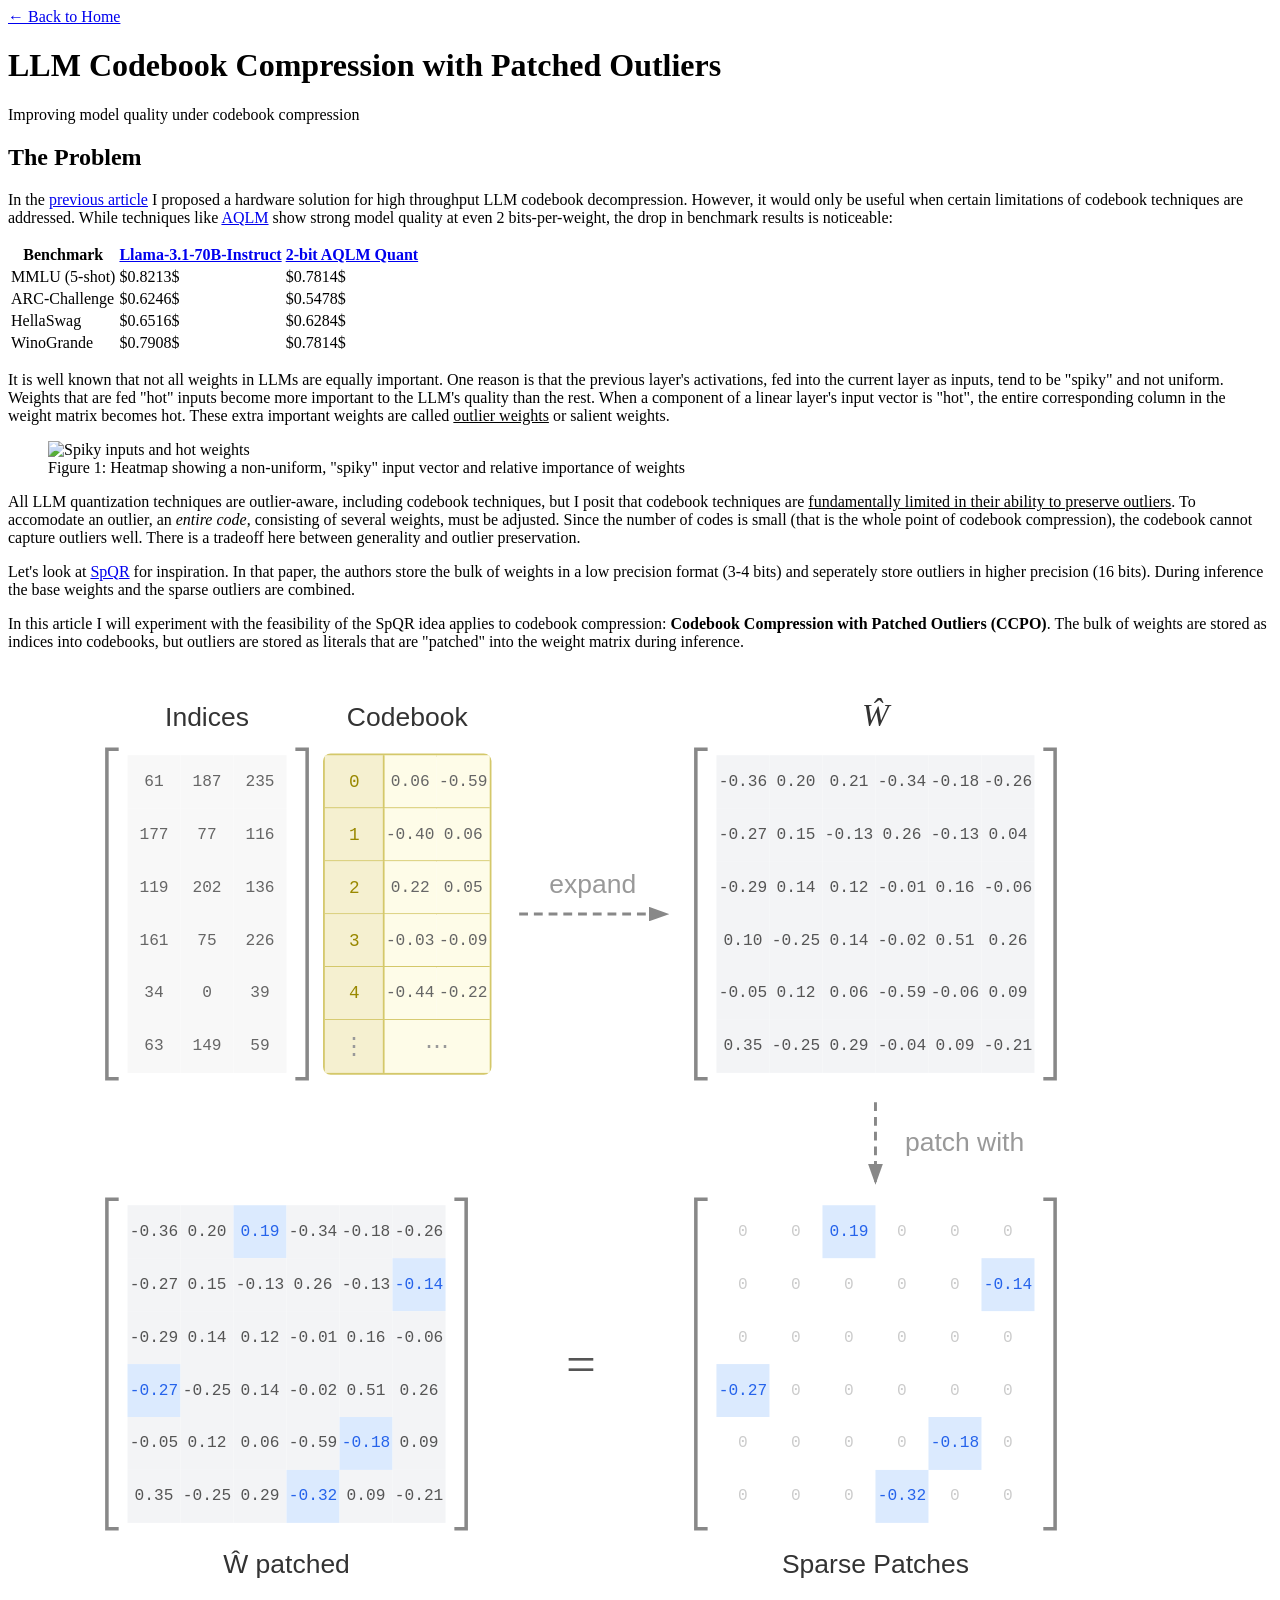
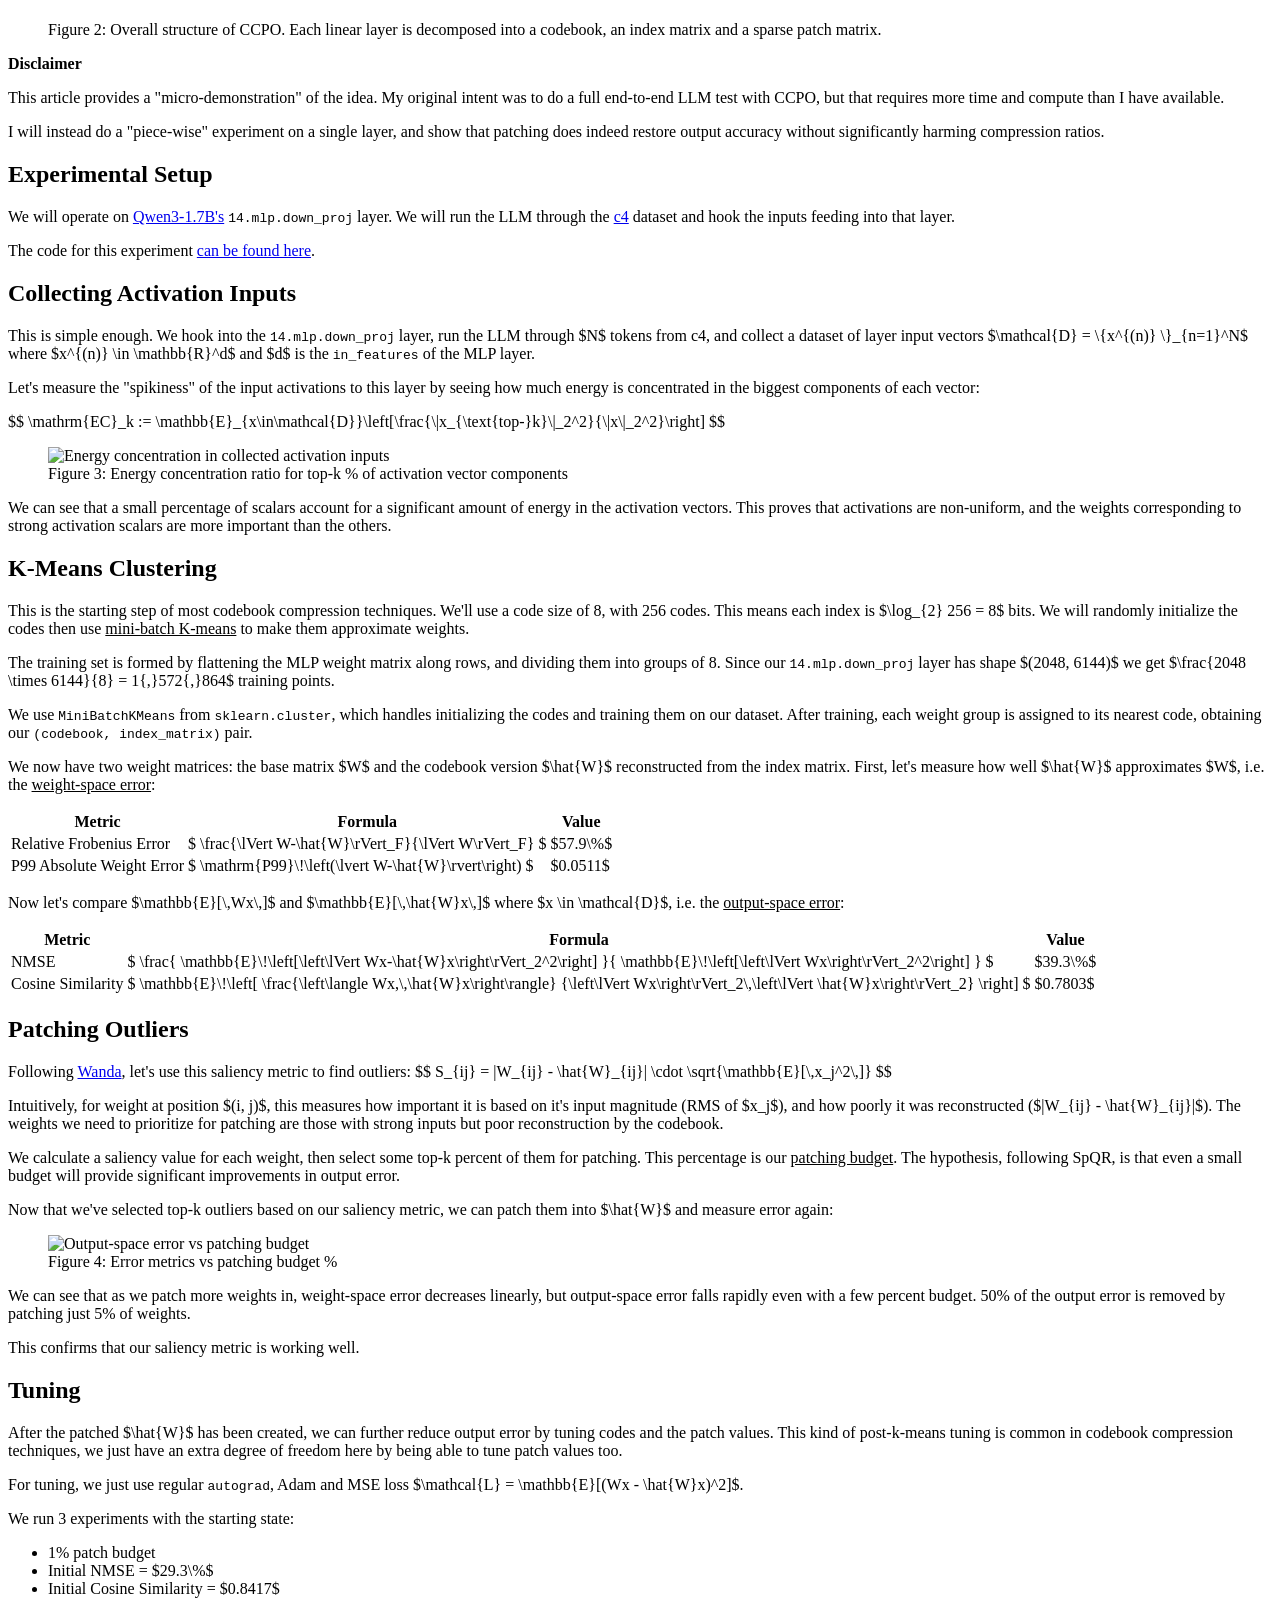
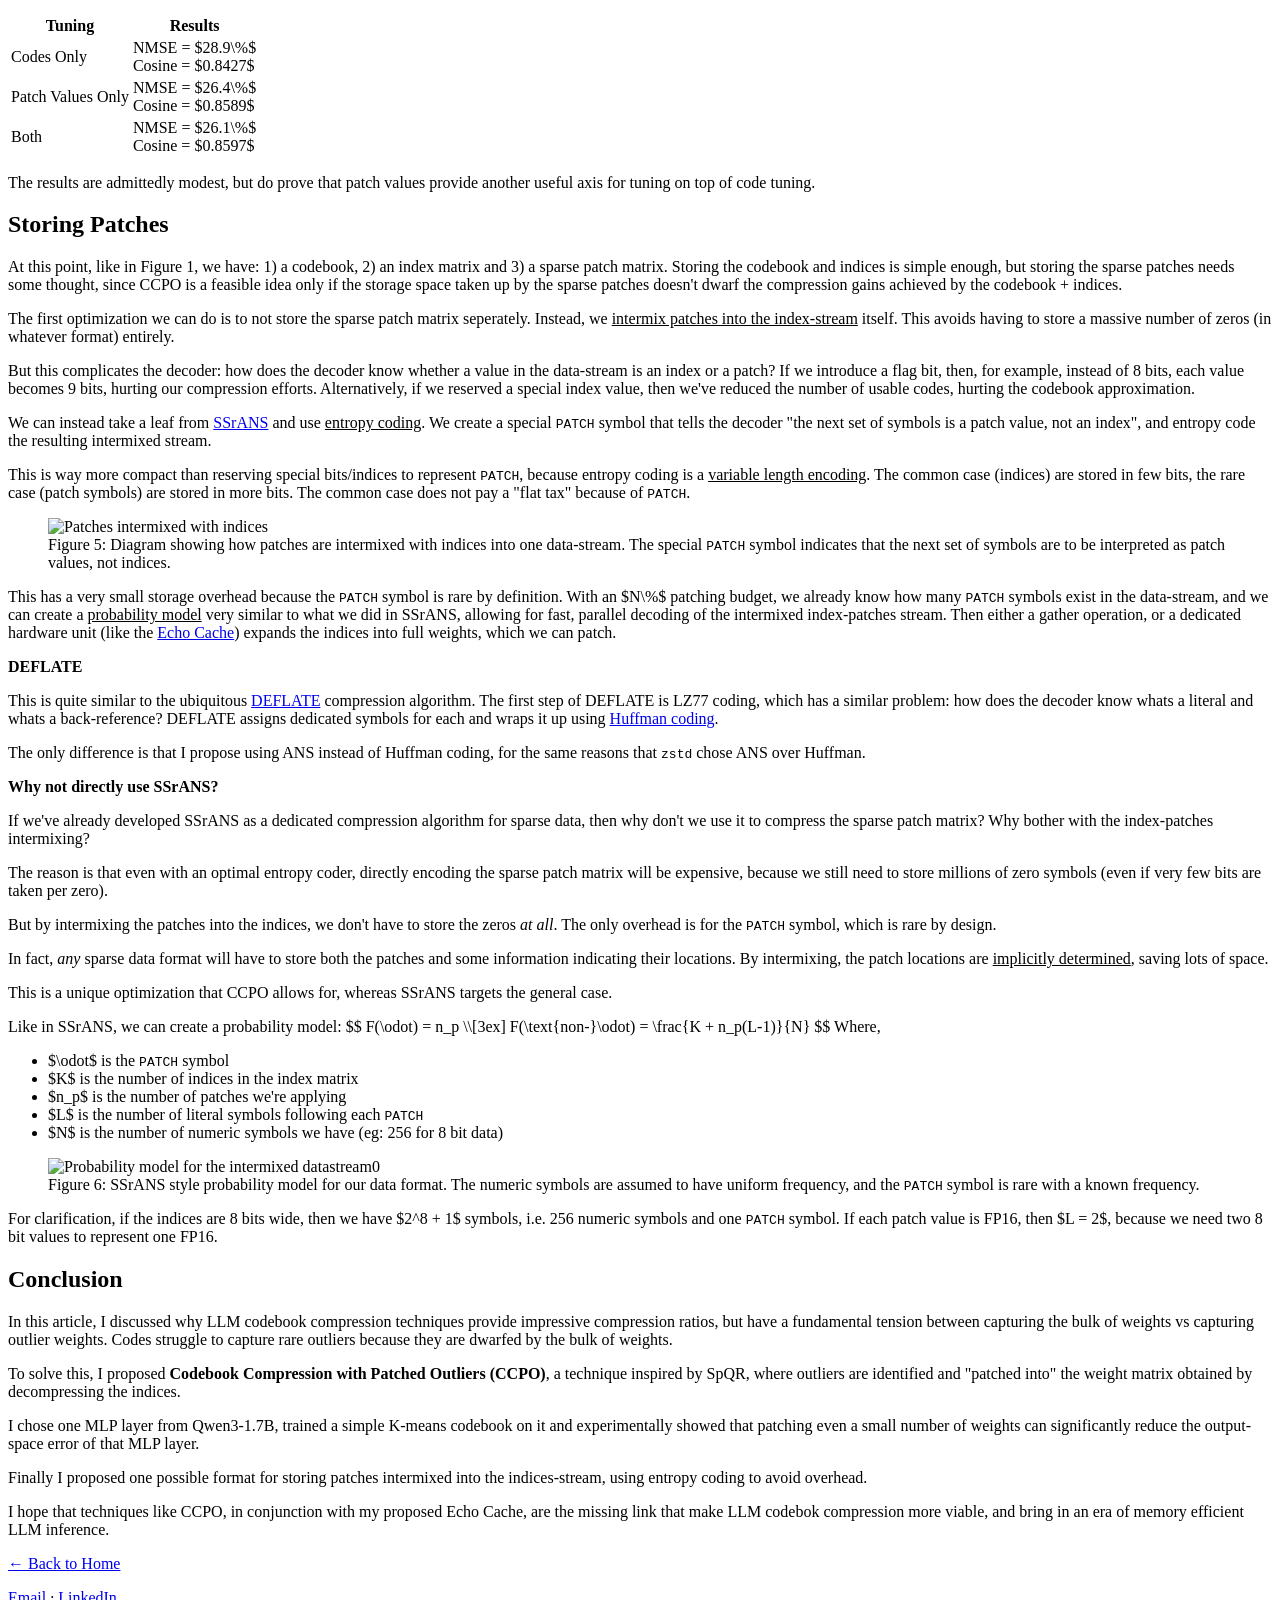
==== ccpo.html @ 447023c8 "Rewrite echo and small changes" ====
<!DOCTYPE html>
<html lang="en">

<head>
    <meta charset="UTF-8">
    <meta name="viewport" content="width=device-width, initial-scale=1.0">
    <title>LLM Inference Optimization Proposals</title>
    <link rel="stylesheet" href="style.css">
    <script defer src="common.js"></script>
</head>

<body>
    <header>
        <div class="container">
            <a href="index.html" class="back-link">← Back to Home</a>
        </div>
    </header>

    <main>
        <div class="container">
            <h1>LLM Codebook Compression with Patched Outliers</h1>
            <p class="subtitle">Improving model quality under codebook compression</p>

            <h2>The Problem</h2>
            <p>
                In the <a href="echo.html">previous article</a> I proposed a hardware solution for high throughput LLM
                codebook decompression. However, it would only be useful when certain limitations of codebook techniques
                are addressed. While techniques like <a href="https://arxiv.org/abs/2401.06118">AQLM</a> show strong
                model quality at even 2 bits-per-weight, the drop in benchmark results is noticeable:
            </p>
            <table class="metrics-table">
                <thead>
                    <tr>
                        <th>Benchmark</th>
                        <th><a href="https://huggingface.co/meta-llama/Llama-3.1-70B-Instruct">
                                Llama-3.1-70B-Instruct
                            </a>
                        </th>
                        <th>
                            <a href="https://huggingface.co/ISTA-DASLab/Meta-Llama-3.1-70B-Instruct-AQLM-PV-2Bit-1x16">
                                2-bit AQLM Quant
                            </a>
                        </th>
                    </tr>
                </thead>
                <tbody>
                    <tr>
                        <td>MMLU (5-shot)</td>
                        <td>$0.8213$</td>
                        <td>$0.7814$</td>
                    </tr>
                    <tr>
                        <td>ARC-Challenge</td>
                        <td>$0.6246$</td>
                        <td>$0.5478$</td>
                    </tr>
                    <tr>
                        <td>HellaSwag</td>
                        <td>$0.6516$</td>
                        <td>$0.6284$</td>
                    </tr>
                    <tr>
                        <td>WinoGrande</td>
                        <td>$0.7908$</td>
                        <td>$0.7814$</td>
                    </tr>
                </tbody>
            </table>
            <p>
                It is well known that not all weights in LLMs are equally important. One reason is that the previous
                layer's activations, fed into the current layer as inputs, tend to be "spiky" and not uniform. Weights
                that are fed "hot" inputs become more important to the LLM's quality than the rest. When a component of
                a linear layer's input vector is "hot", the entire corresponding column in the weight matrix becomes
                hot. These extra important weights are called <u>outlier weights</u> or salient weights.
            </p>
            <figure>
                <img title="Spiky inputs and hot weights" alt="Spiky inputs and hot weights"
                    src="img/ccpo/hot_matrix.svg" style="width: 90%;">
                <figcaption>
                    Figure 1: Heatmap showing a non-uniform, "spiky" input vector and relative importance of weights
                </figcaption>
            </figure>
            <p>
                All LLM quantization techniques are outlier-aware, including codebook techniques, but I posit that
                codebook techniques are <u>fundamentally limited in their ability to preserve outliers</u>. To
                accomodate an outlier, an <i>entire code</i>, consisting of several weights, must be adjusted. Since the
                number of codes is small (that is the whole point of codebook compression), the codebook cannot capture
                outliers well. There is a tradeoff here between generality and outlier preservation.
            </p>
            <p>
                Let's look at <a href="https://arxiv.org/abs/2306.03078">SpQR</a> for inspiration. In that paper,
                the authors store the bulk of weights in a low precision format (3-4 bits) and seperately store outliers
                in higher precision (16 bits). During inference the base weights and the sparse outliers are combined.
            </p>
            <p>
                In this article I will experiment with the feasibility of the SpQR idea applies to codebook compression:
                <b>Codebook Compression with Patched Outliers (CCPO)</b>. The bulk of weights are stored as
                indices into codebooks, but outliers are stored as literals that are "patched" into the weight matrix
                during inference.
            </p>
            <figure>
                <img title="Overall CCPO idea" alt="Overall CCPO idea" src="img/ccpo/ccpo.svg" style="width: 90%;">
                <figcaption>
                    Figure 2: Overall structure of CCPO. Each linear layer is decomposed into a codebook, an index
                    matrix and a sparse patch matrix.
                </figcaption>
            </figure>
            <div class="callout aside">
                <strong>Disclaimer</strong>
                <p>
                    This article provides a "micro-demonstration" of the idea. My original intent was to do a full
                    end-to-end LLM test with CCPO, but that requires more time and compute than I have available.
                </p>
                <p>
                    I will instead do a "piece-wise" experiment on a single layer, and show that patching does indeed
                    restore output accuracy without significantly harming compression ratios.
                </p>
            </div>

            <h2>Experimental Setup</h2>
            <p>
                We will operate on <a href="https://huggingface.co/Qwen/Qwen3-1.7B">Qwen3-1.7B's</a>
                <code>14.mlp.down_proj</code> layer. We will run the LLM through the <a
                    href="https://huggingface.co/datasets/allenai/c4">c4</a> dataset and hook the inputs feeding into
                that layer.
            </p>
            <p>
                The code for this experiment <a
                    href="https://github.com/UditDey/pitch_site/blob/main/code/ccpo/ccpo_expriment.ipynb">can be
                    found here</a>.
            </p>

            <h2>Collecting Activation Inputs</h2>
            <p>
                This is simple enough. We hook into the <code>14.mlp.down_proj</code> layer, run the LLM through $N$
                tokens from c4, and collect a dataset of layer input vectors $\mathcal{D} = \{x^{(n)} \}_{n=1}^N$ where
                $x^{(n)} \in \mathbb{R}^d$ and $d$ is the <code>in_features</code> of the MLP layer.
            </p>
            <p>
                Let's measure the "spikiness" of the input activations to this layer by seeing how much energy is
                concentrated in the biggest components of each vector:
            </p>
            $$ \mathrm{EC}_k := \mathbb{E}_{x\in\mathcal{D}}\left[\frac{\|x_{\text{top-}k}\|_2^2}{\|x\|_2^2}\right] $$
            <figure>
                <img title="Energy concentration in collected activation inputs"
                    alt="Energy concentration in collected activation inputs" src="img/ccpo/energy_concentration.png"
                    style="width: 90%;">
                <figcaption>
                    Figure 3: Energy concentration ratio for top-k % of activation vector components
                </figcaption>
            </figure>
            <p>
                We can see that a small percentage of scalars account for a significant amount of energy in the
                activation vectors. This proves that activations are non-uniform, and the weights corresponding to
                strong activation scalars are more important than the others.
            </p>


            <h2>K-Means Clustering</h2>
            <p>
                This is the starting step of most codebook compression techniques. We'll use a code size of 8, with 256
                codes. This means each index is $\log_{2} 256 = 8$ bits. We will randomly initialize the codes then use
                <u>mini-batch K-means</u> to make them approximate weights.
            </p>
            <p>
                The training set is formed by flattening the MLP weight matrix along rows, and dividing them into groups
                of 8. Since our <code>14.mlp.down_proj</code> layer has shape $(2048, 6144)$ we get $\frac{2048 \times
                6144}{8} = 1{,}572{,}864$ training points.
            </p>
            <p>
                We use <code>MiniBatchKMeans</code> from <code>sklearn.cluster</code>, which handles initializing the
                codes and training them on our dataset. After training, each weight group is assigned to its nearest
                code, obtaining our <code>(codebook, index_matrix)</code> pair.
            </p>
            <p>
                We now have two weight matrices: the base matrix $W$ and the codebook version $\hat{W}$ reconstructed
                from the index matrix. First, let's measure how well $\hat{W}$ approximates $W$, i.e. the
                <u>weight-space error</u>:
            </p>
            <table class="metrics-table">
                <thead>
                    <tr>
                        <th>Metric</th>
                        <th>Formula</th>
                        <th>Value</th>
                    </tr>
                </thead>
                <tbody>
                    <tr>
                        <td>Relative Frobenius Error</td>
                        <td><span class="math">$ \frac{\lVert W-\hat{W}\rVert_F}{\lVert W\rVert_F} $</span></td>
                        <td>$57.9\%$</td>
                    </tr>
                    <tr>
                        <td>P99 Absolute Weight Error</td>
                        <td><span class="math">$ \mathrm{P99}\!\left(\lvert W-\hat{W}\rvert\right) $</span></td>
                        <td>$0.0511$</td>
                    </tr>
                </tbody>
            </table>
            <p>
                Now let's compare $\mathbb{E}[\,Wx\,]$ and $\mathbb{E}[\,\hat{W}x\,]$ where $x \in \mathcal{D}$,
                i.e. the <u>output-space error</u>:
            </p>
            <table class="metrics-table">
                <thead>
                    <tr>
                        <th>Metric</th>
                        <th>Formula</th>
                        <th>Value</th>
                    </tr>
                </thead>
                <tbody>
                    <tr>
                        <td>NMSE</td>
                        <td>
                            <span class="math">$
                                \frac{
                                \mathbb{E}\!\left[\left\lVert Wx-\hat{W}x\right\rVert_2^2\right]
                                }{
                                \mathbb{E}\!\left[\left\lVert Wx\right\rVert_2^2\right]
                                }
                                $</span>
                        </td>
                        <td>$39.3\%$</td>
                    </tr>
                    <tr>
                        <td>Cosine Similarity</td>
                        <td>
                            <span class="math">$
                                \mathbb{E}\!\left[
                                \frac{\left\langle Wx,\,\hat{W}x\right\rangle}
                                {\left\lVert Wx\right\rVert_2\,\left\lVert \hat{W}x\right\rVert_2}
                                \right]
                                $</span>
                        </td>
                        <td>$0.7803$</td>
                    </tr>
                </tbody>
            </table>

            <h2>Patching Outliers</h2>
            Following <a href="https://arxiv.org/abs/2306.11695">Wanda</a>, let's use this saliency metric to find
            outliers:
            $$ S_{ij} = |W_{ij} - \hat{W}_{ij}| \cdot \sqrt{\mathbb{E}[\,x_j^2\,]} $$

            <p>
                Intuitively, for weight at position $(i, j)$, this measures how important it is based on it's
                input magnitude (RMS of $x_j$), and how poorly it was reconstructed ($|W_{ij} - \hat{W}_{ij}|$).
                The weights we need to prioritize for patching are those with strong inputs but poor reconstruction by
                the codebook.
            </p>
            <p>
                We calculate a saliency value for each weight, then select some top-k percent of them for patching. This
                percentage is our <u>patching budget</u>. The hypothesis, following SpQR, is that even a
                small budget will provide significant improvements in output error.
            </p>
            <p>
                Now that we've selected top-k outliers based on our saliency metric, we can patch them into $\hat{W}$
                and measure error again:
            </p>
            <figure>
                <img title="Output-space error vs patching budget" alt="Output-space error vs patching budget"
                    src="img/ccpo/sweep_error.png">
                <figcaption>
                    Figure 4: Error metrics vs patching budget %
                </figcaption>
            </figure>
            <p>
                We can see that as we patch more weights in, weight-space error decreases linearly, but output-space
                error falls rapidly even with a few percent budget. 50% of the output error is removed by patching just
                5% of weights.
            </p>
            <p>This confirms that our saliency metric is working well.</p>

            <h2>Tuning</h2>
            <p>
                After the patched $\hat{W}$ has been created, we can further reduce output error by tuning codes and the
                patch values. This kind of post-k-means tuning is common in codebook compression techniques, we just
                have an extra degree of freedom here by being able to tune patch values too.
            </p>
            <p>
                For tuning, we just use regular <code>autograd</code>, Adam and MSE loss $\mathcal{L} = \mathbb{E}[(Wx -
                \hat{W}x)^2]$.
            </p>
            <p>We run 3 experiments with the starting state:</p>
            <ul>
                <li>1% patch budget</li>
                <li>Initial NMSE = $29.3\%$</li>
                <li>Initial Cosine Similarity = $0.8417$</li>
            </ul>
            <table class="metrics-table">
                <thead>
                    <tr>
                        <th>Tuning</th>
                        <th>Results</th>
                    </tr>
                </thead>
                <tbody>
                    <tr>
                        <td>Codes Only</td>
                        <td>NMSE = $28.9\%$<br>Cosine = $0.8427$</td>
                    </tr>
                    <tr>
                        <td>Patch Values Only</td>
                        <td>NMSE = $26.4\%$<br>Cosine = $0.8589$</td>
                    </tr>
                    <tr>
                        <td>Both</td>
                        <td>NMSE = $26.1\%$<br>Cosine = $0.8597$</td>
                    </tr>
                </tbody>
            </table>
            <p>
                The results are admittedly modest, but do prove that patch values provide another useful axis for tuning
                on top of code tuning.
            </p>

            <h2>Storing Patches</h2>
            <p>
                At this point, like in Figure 1, we have: 1) a codebook, 2) an index matrix and 3) a sparse patch
                matrix. Storing the codebook and indices is simple enough, but storing the sparse patches needs some
                thought, since CCPO is a feasible idea only if the storage space taken up by the sparse patches doesn't
                dwarf the compression gains achieved by the codebook + indices.
            </p>
            <p>
                The first optimization we can do is to not store the sparse patch matrix seperately. Instead, we
                <u>intermix patches into the index-stream</u> itself. This avoids having to store a massive number of
                zeros (in whatever format) entirely.
            </p>
            <p>
                But this complicates the decoder: how does the decoder know whether a value in the data-stream is an
                index or a patch? If we introduce a flag bit, then, for example, instead of 8 bits, each value becomes 9
                bits, hurting our compression efforts. Alternatively, if we reserved a special index value, then we've
                reduced the number of usable codes, hurting the codebook approximation.
            </p>
            <p>
                We can instead take a leaf from <a href="ssrans.html">SSrANS</a> and use <u>entropy coding</u>. We
                create a special <code>PATCH</code> symbol that tells the decoder "the next set of symbols is a patch
                value, not an index", and entropy code the resulting intermixed stream.
            </p>
            <p>
                This is way more compact than reserving special bits/indices to represent <code>PATCH</code>, because
                entropy coding is a <u>variable length encoding</u>. The common case (indices) are stored in few bits,
                the rare case (patch symbols) are stored in more bits. The common case does not pay a "flat tax" because
                of <code>PATCH</code>.
            </p>
            <figure>
                <img title="Patches intermixed with indices" alt="Patches intermixed with indices"
                    src="img/ccpo/intermixed.svg">
                <figcaption>
                    Figure 5: Diagram showing how patches are intermixed with indices into one data-stream. The special
                    <code>PATCH</code> symbol indicates that the next set of symbols are to be interpreted as patch
                    values, not indices.
                </figcaption>
            </figure>
            <p>
                This has a very small storage overhead because the <code>PATCH</code> symbol is rare by definition. With
                an $N\%$ patching budget, we already know how many <code>PATCH</code> symbols exist in the data-stream,
                and we can create a <u>probability model</u> very similar to what we did in SSrANS, allowing for fast,
                parallel decoding of the intermixed index-patches stream. Then either a gather operation, or a dedicated
                hardware unit (like the <a href="echo.html">Echo Cache</a>) expands the indices into full weights, which
                we can patch.
            </p>
            <div class="callout aside">
                <strong>DEFLATE</strong>
                <p>
                    This is quite similar to the ubiquitous <a href="https://en.wikipedia.org/wiki/Deflate">DEFLATE</a>
                    compression algorithm. The first step of DEFLATE is LZ77 coding, which has a similar problem: how
                    does the decoder know whats a literal and whats a back-reference? DEFLATE assigns dedicated symbols
                    for each and wraps it up using <a href="https://en.wikipedia.org/wiki/Huffman_coding">Huffman
                        coding</a>.
                </p>
                <p>
                    The only difference is that I propose using ANS instead of Huffman coding, for the same reasons that
                    <code>zstd</code> chose ANS over Huffman.
                </p>
            </div>
            <div class="callout aside">
                <strong>Why not directly use SSrANS?</strong>
                <p>
                    If we've already developed SSrANS as a dedicated compression algorithm for sparse data, then why
                    don't we use it to compress the sparse patch matrix? Why bother with the index-patches intermixing?
                </p>
                <p>
                    The reason is that even with an optimal entropy coder, directly encoding the sparse patch matrix
                    will be expensive, because we still need to store millions of zero symbols (even if very few
                    bits are taken per zero).
                </p>
                <p>
                    But by intermixing the patches into the indices, we don't have to store the zeros <i>at all</i>. The
                    only overhead is for the <code>PATCH</code> symbol, which is rare by design.
                </p>
                <p>
                    In fact, <i>any</i> sparse data format will have to store both the patches and some information
                    indicating their locations. By intermixing, the patch locations are <u>implicitly determined</u>,
                    saving lots of space.
                </p>
                <p>
                    This is a unique optimization that CCPO allows for, whereas SSrANS targets the general case.
                </p>
            </div>
            Like in SSrANS, we can create a probability model:
            $$
            F(\odot) = n_p \\[3ex]
            F(\text{non-}\odot) = \frac{K + n_p(L-1)}{N}
            $$

            Where,
            <ul>
                <li>$\odot$ is the <code>PATCH</code> symbol</li>
                <li>$K$ is the number of indices in the index matrix</li>
                <li>$n_p$ is the number of patches we're applying</li>
                <li>$L$ is the number of literal symbols following each <code>PATCH</code></li>
                <li>$N$ is the number of numeric symbols we have (eg: 256 for 8 bit data)</li>
            </ul>
            <figure>
                <img title="Probability model for the intermixed datastream"
                    alt="Probability model for the intermixed datastream0" src="img/ccpo/intermixed_model.png">
                <figcaption>
                    Figure 6: SSrANS style probability model for our data format. The numeric symbols are assumed to
                    have uniform frequency, and the <code>PATCH</code> symbol is rare with a known frequency.
                </figcaption>
            </figure>
            For clarification, if the indices are 8 bits wide, then we have $2^8 + 1$ symbols, i.e. 256 numeric symbols
            and one <code>PATCH</code> symbol. If each patch value is FP16, then $L = 2$, because we need two 8 bit
            values to represent one FP16.

            <h2>Conclusion</h2>
            <p>
                In this article, I discussed why LLM codebook compression techniques provide impressive compression
                ratios, but have a fundamental tension between capturing the bulk of weights vs capturing outlier
                weights. Codes struggle to capture rare outliers because they are dwarfed by the bulk of weights.
            </p>
            <p>
                To solve this, I proposed <b>Codebook Compression with Patched Outliers (CCPO)</b>, a technique inspired
                by SpQR, where outliers are identified and "patched into" the weight matrix obtained by decompressing
                the indices.
            </p>
            <p>
                I chose one MLP layer from Qwen3-1.7B, trained a simple K-means codebook on it and experimentally showed
                that patching even a small number of weights can significantly reduce the output-space error of that MLP
                layer.
            </p>
            <p>
                Finally I proposed one possible format for storing patches intermixed into the indices-stream, using
                entropy coding to avoid overhead.
            </p>
            <p>
                I hope that techniques like CCPO, in conjunction with my proposed Echo Cache, are the missing link that
                make LLM codebok compression more viable, and bring in an era of memory efficient LLM inference.
            </p>
    </main>

    <footer>
        <div class="container">
            <a href="index.html" class="back-link">← Back to Home</a>
            <p>
                <a href="mailto:you@example.com">Email</a> ·
                <a href="https://linkedin.com/in/you">LinkedIn</a>
            </p>
        </div>
    </footer>
</body>

</html>
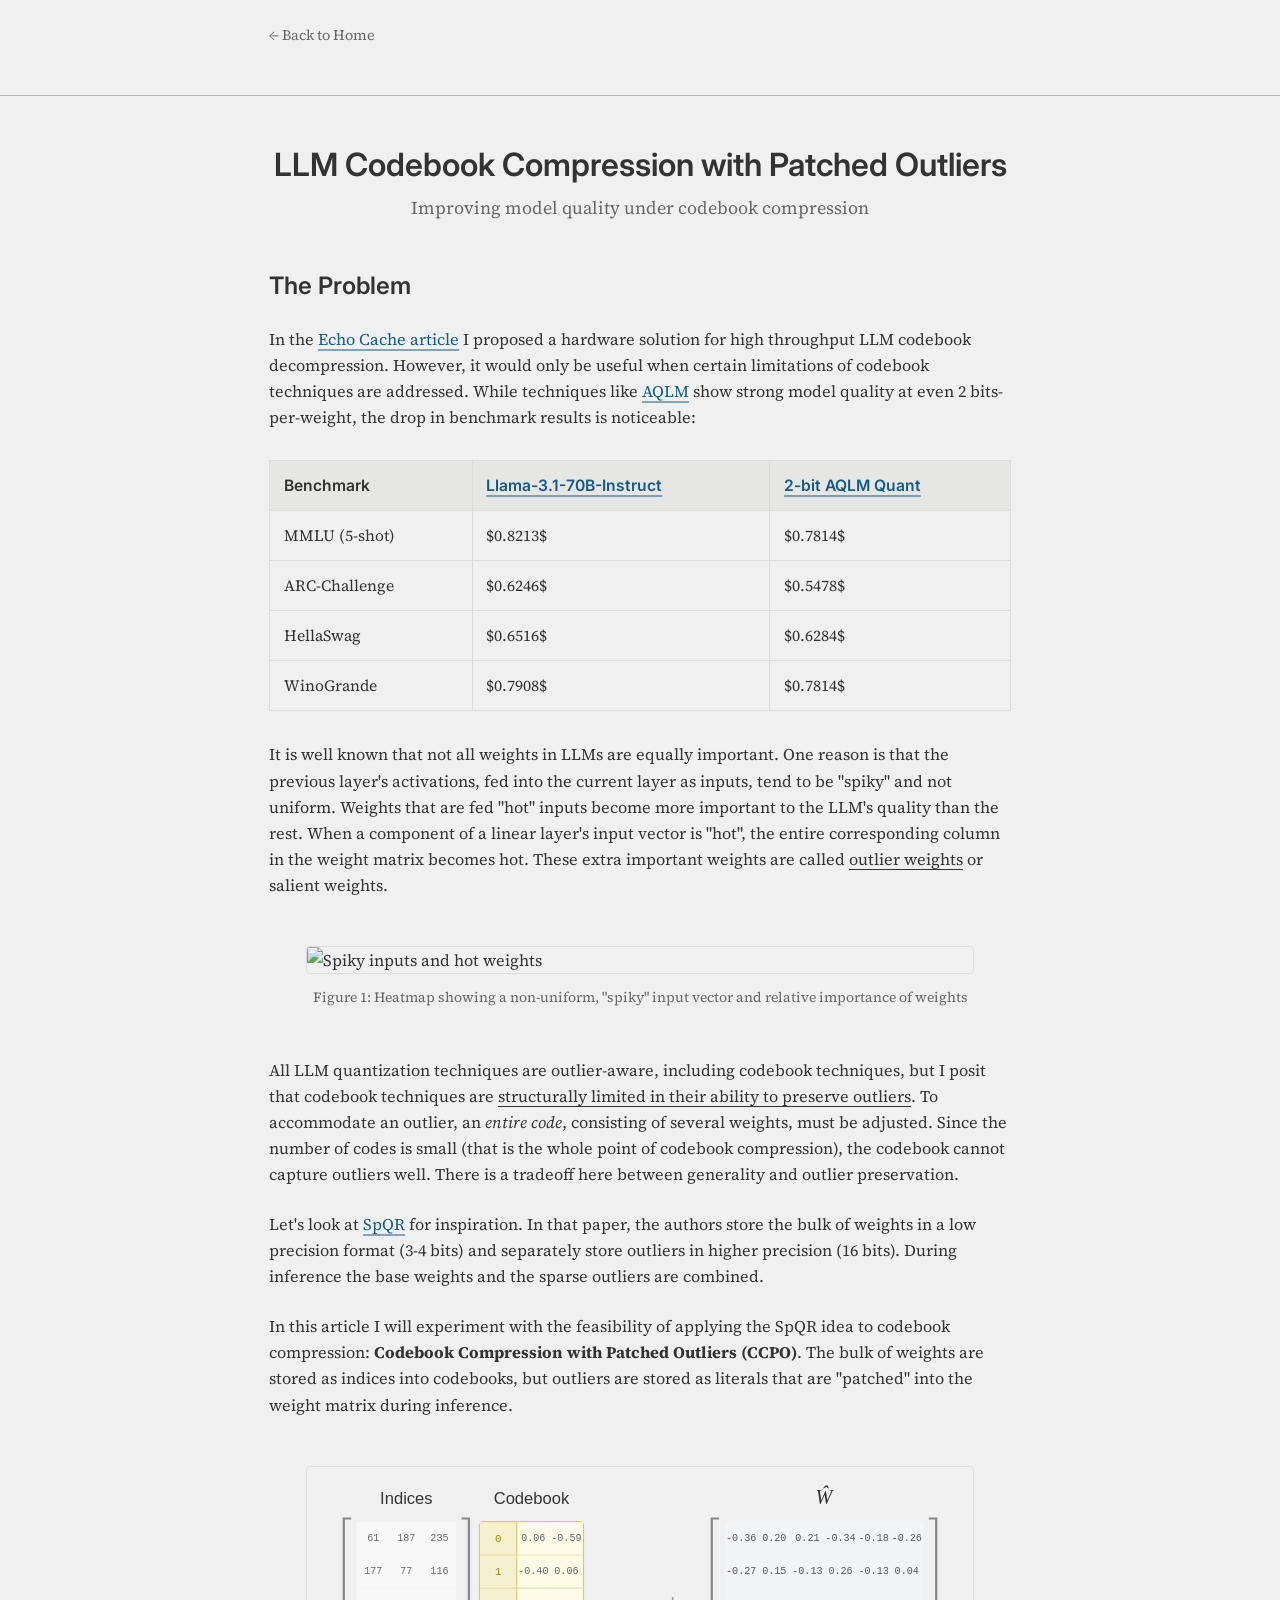
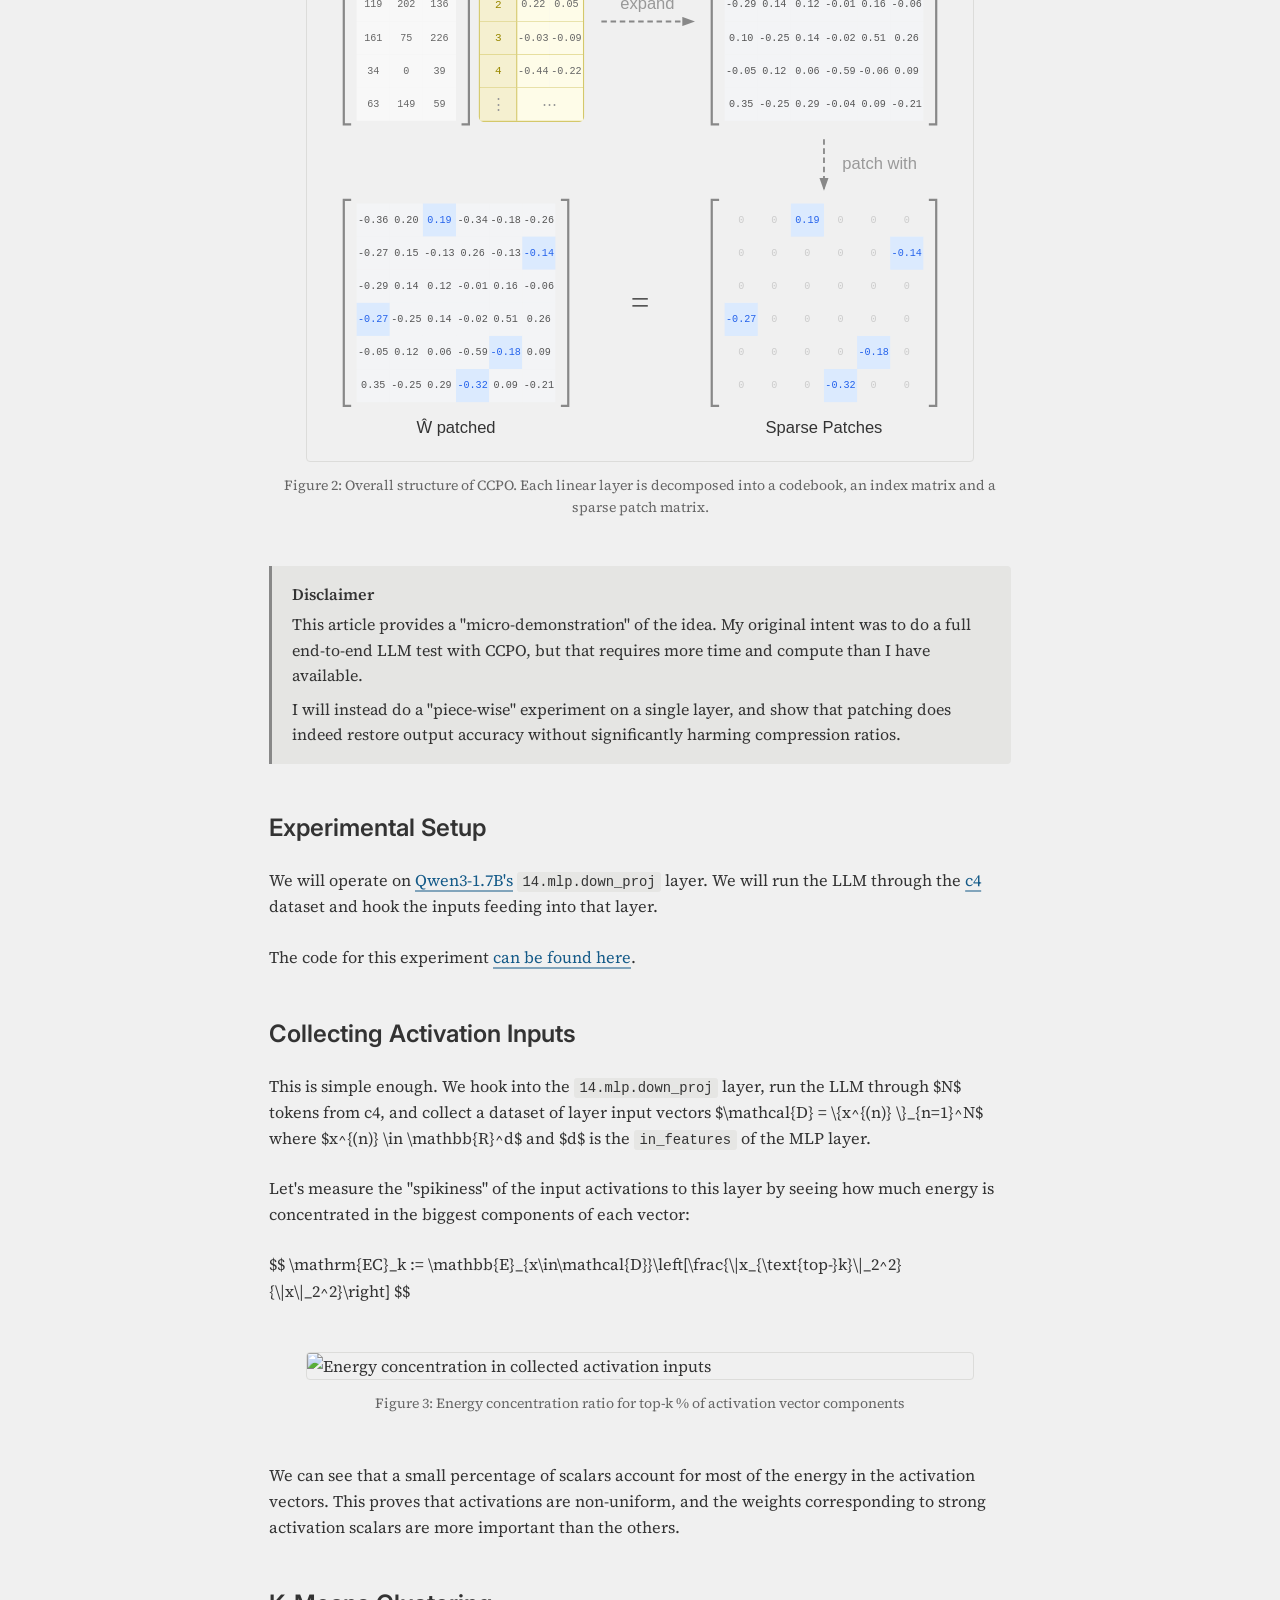
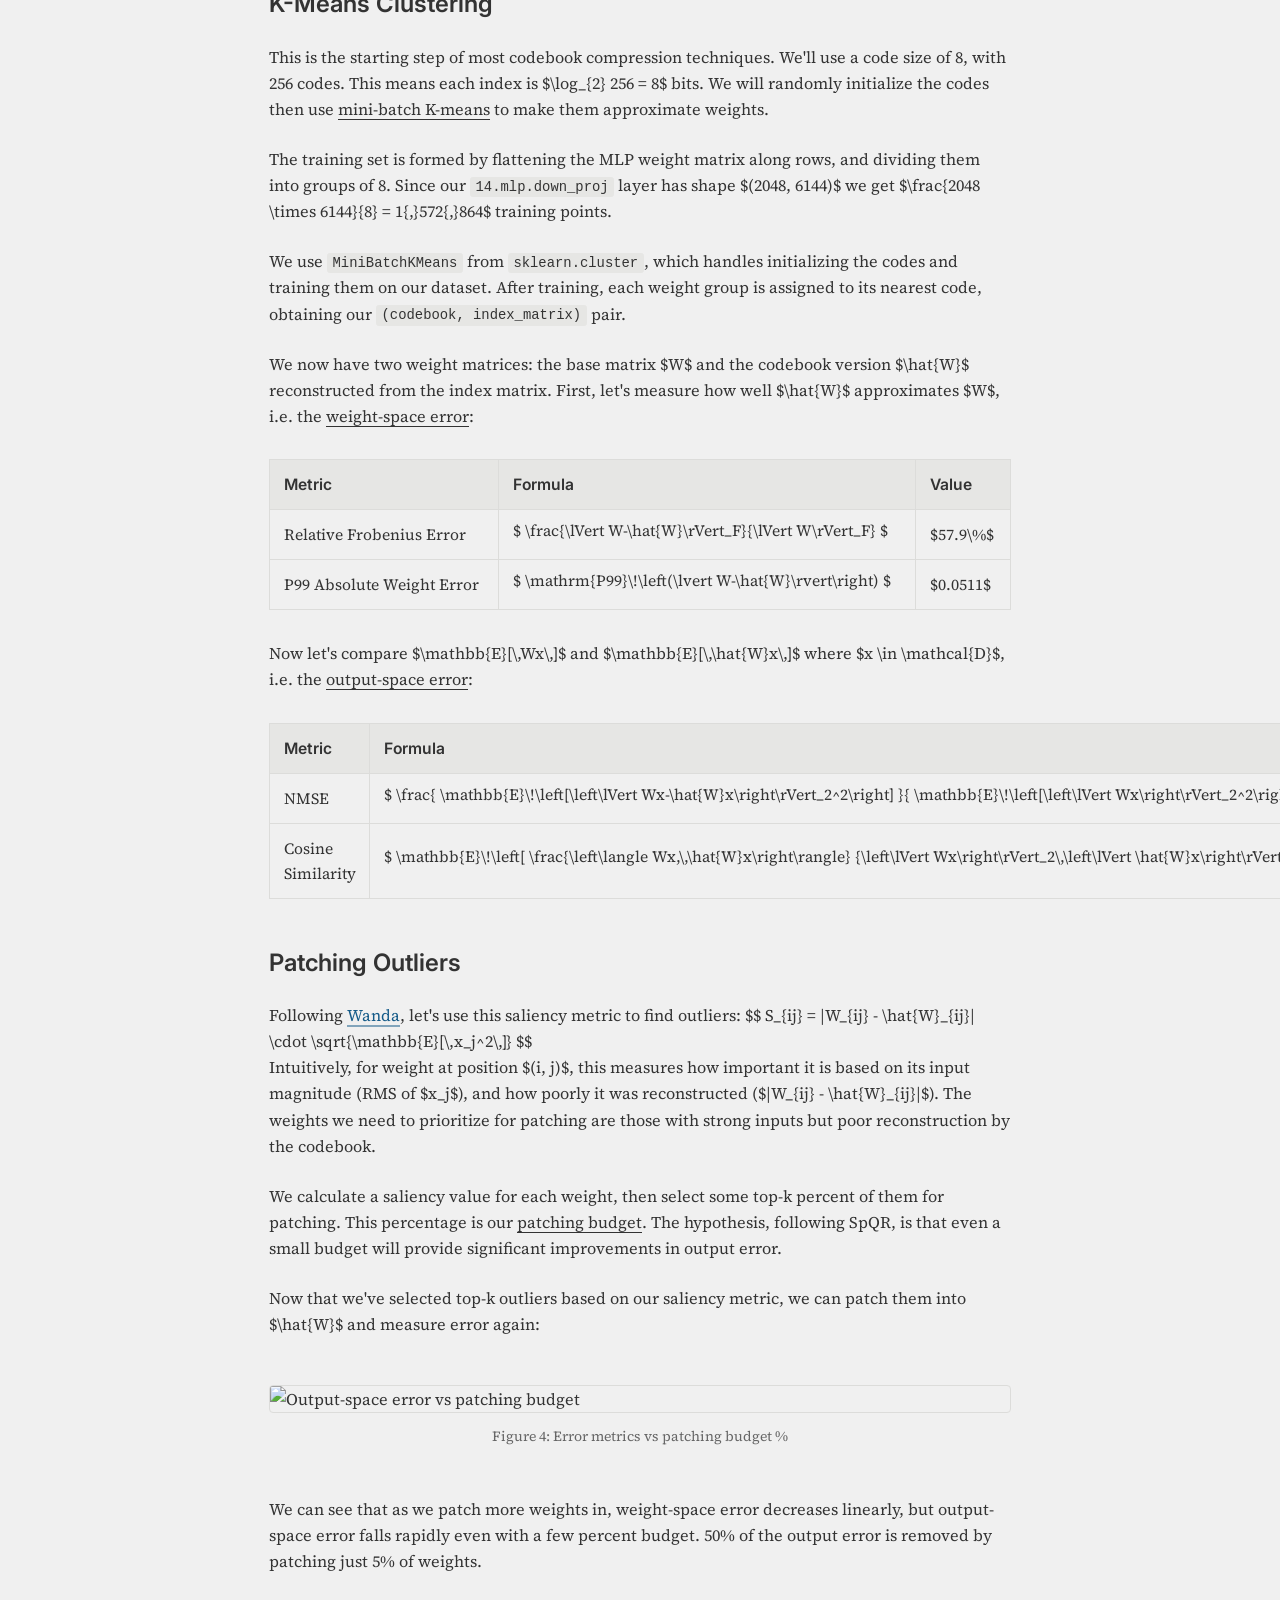
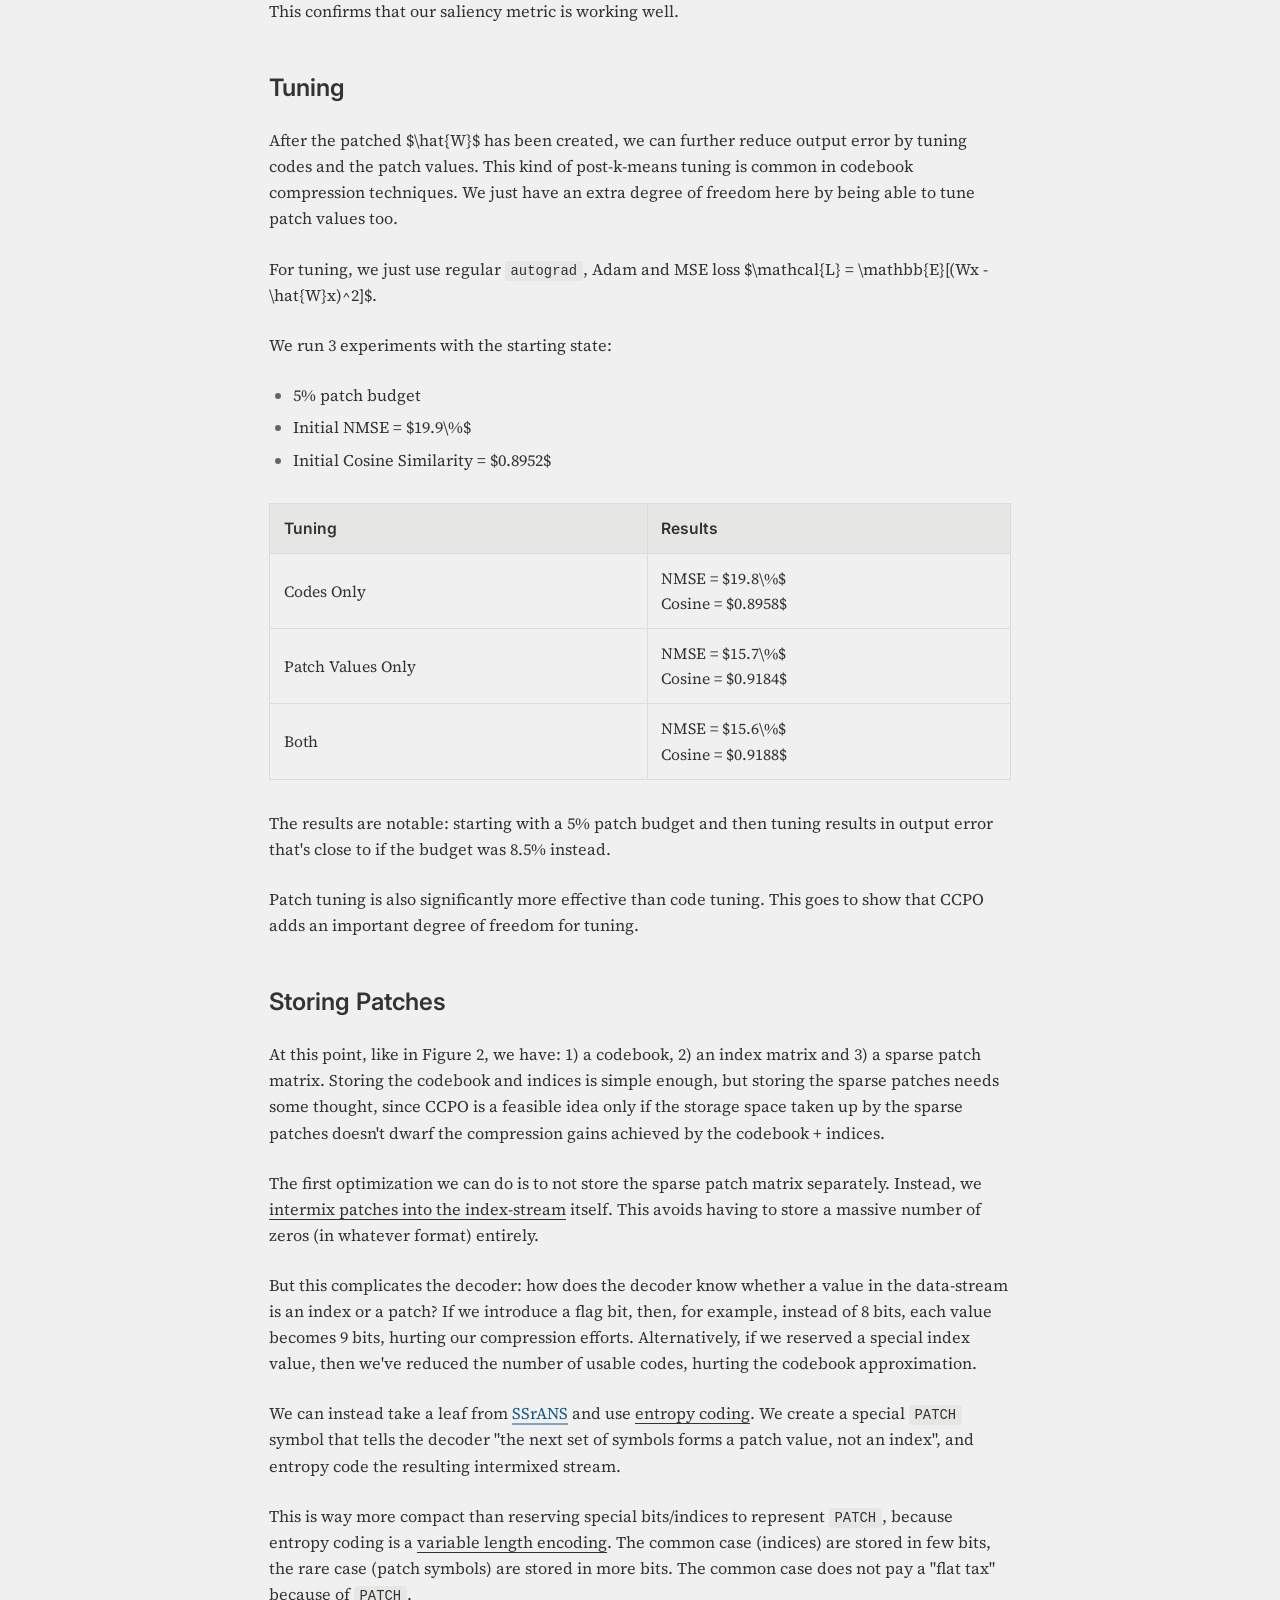
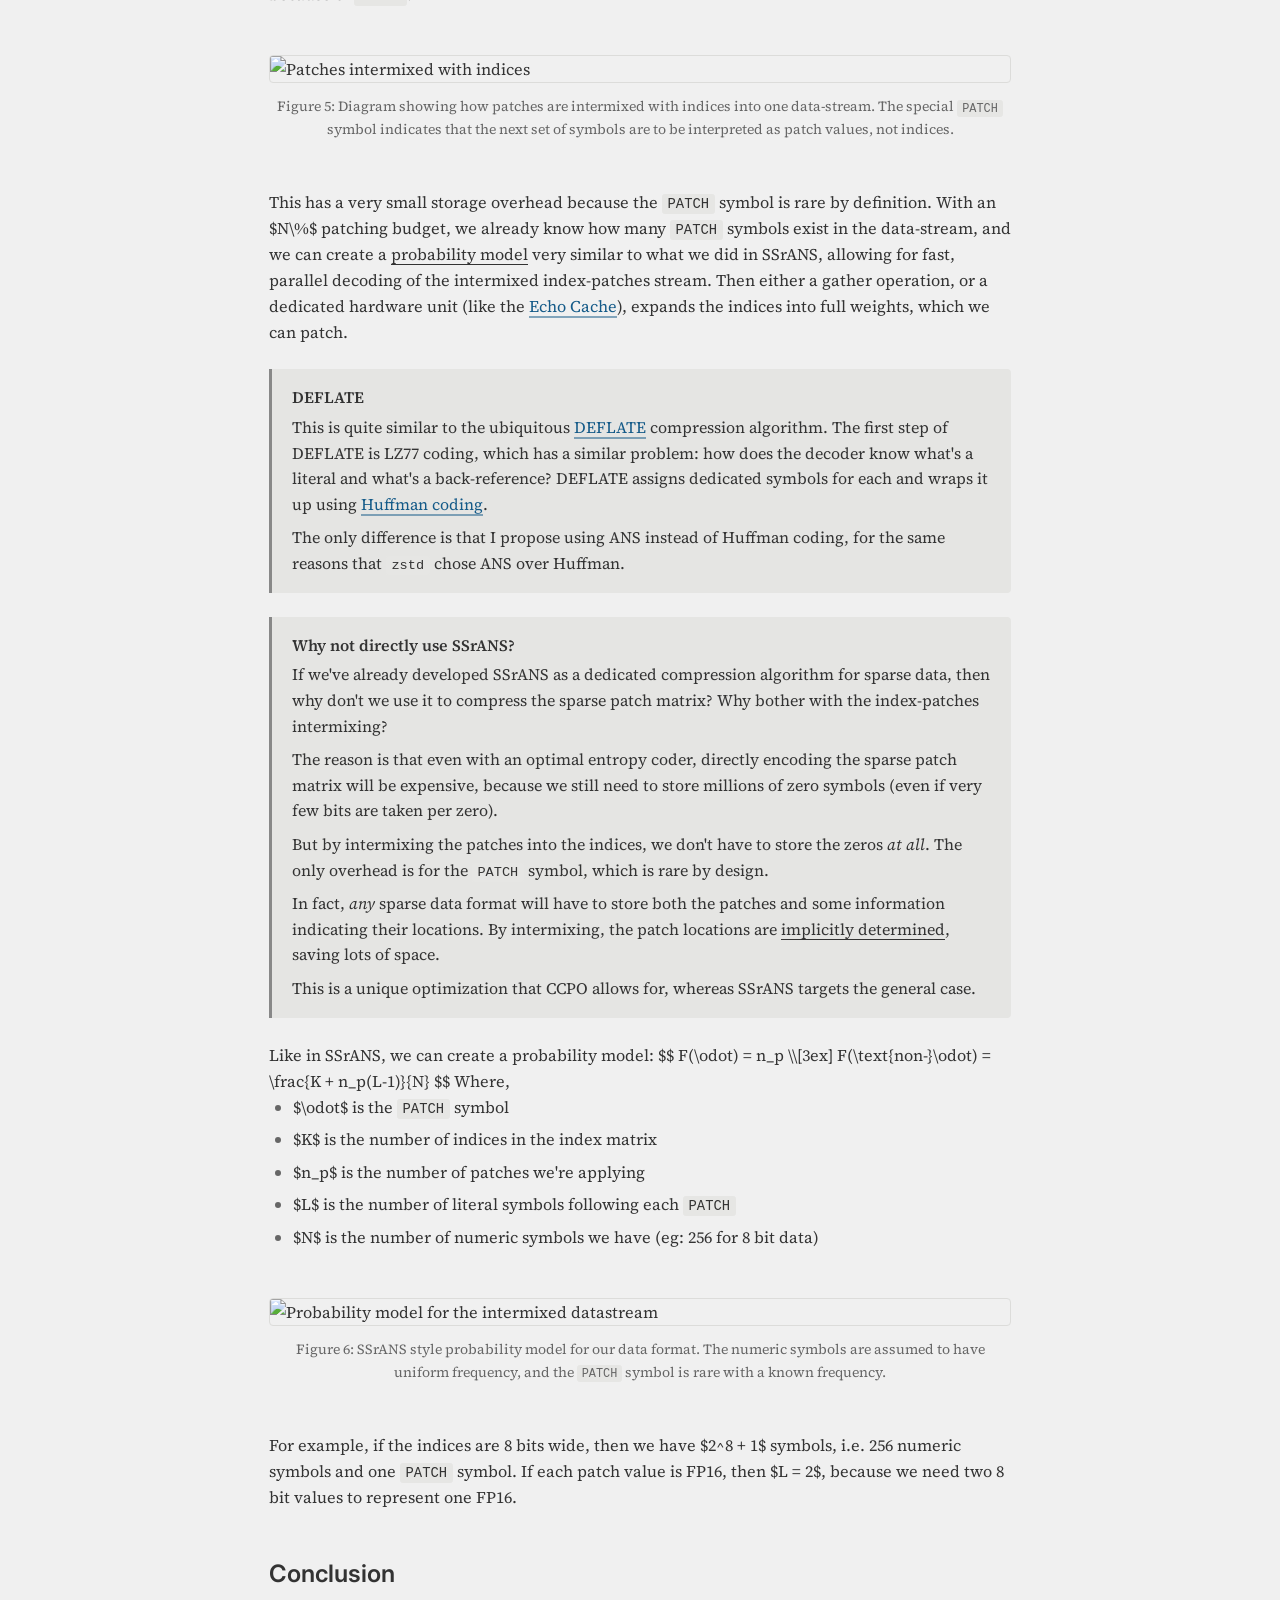
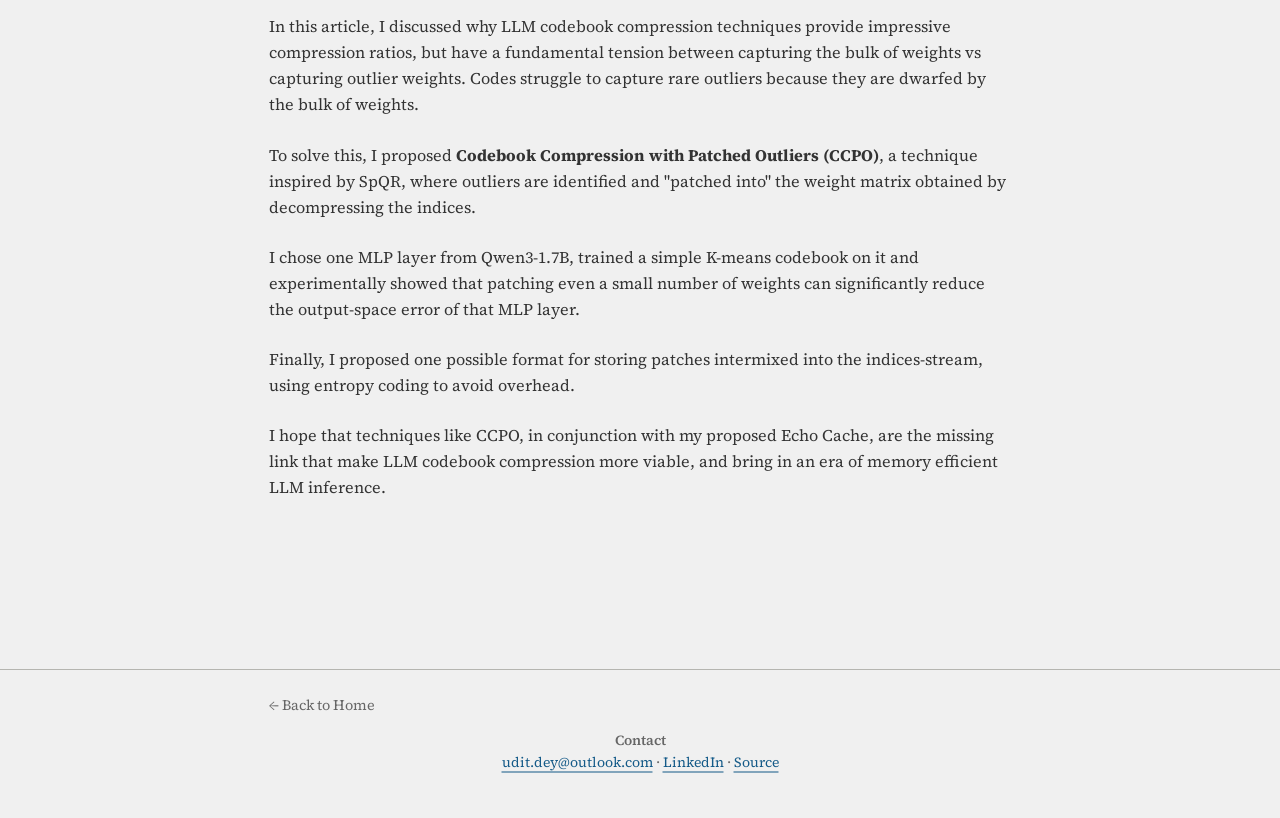
==== commit 917a5796: "Echo finishing touches" ====
--- a/ccpo.html
+++ b/ccpo.html
@@ -12,7 +12,7 @@
 <body>
     <header>
         <div class="container">
-            <a href="index.html" class="back-link">← Back to Home</a>
+            <a href="index.html#ccpo" class="back-link">← Back to Home</a>
         </div>
     </header>
 
@@ -23,7 +23,7 @@
 
             <h2>The Problem</h2>
             <p>
-                In the <a href="echo.html">previous article</a> I proposed a hardware solution for high throughput LLM
+                In the <a href="echo.html">Echo Cache article</a> I proposed a hardware solution for high throughput LLM
                 codebook decompression. However, it would only be useful when certain limitations of codebook techniques
                 are addressed. While techniques like <a href="https://arxiv.org/abs/2401.06118">AQLM</a> show strong
                 model quality at even 2 bits-per-weight, the drop in benchmark results is noticeable:
@@ -82,19 +82,20 @@
             </figure>
             <p>
                 All LLM quantization techniques are outlier-aware, including codebook techniques, but I posit that
-                codebook techniques are <u>fundamentally limited in their ability to preserve outliers</u>. To
-                accomodate an outlier, an <i>entire code</i>, consisting of several weights, must be adjusted. Since the
+                codebook techniques are <u>structurally limited in their ability to preserve outliers</u>. To
+                accommodate an outlier, an <i>entire code</i>, consisting of several weights, must be adjusted. Since
+                the
                 number of codes is small (that is the whole point of codebook compression), the codebook cannot capture
                 outliers well. There is a tradeoff here between generality and outlier preservation.
             </p>
             <p>
                 Let's look at <a href="https://arxiv.org/abs/2306.03078">SpQR</a> for inspiration. In that paper,
-                the authors store the bulk of weights in a low precision format (3-4 bits) and seperately store outliers
+                the authors store the bulk of weights in a low precision format (3-4 bits) and separately store outliers
                 in higher precision (16 bits). During inference the base weights and the sparse outliers are combined.
             </p>
             <p>
-                In this article I will experiment with the feasibility of the SpQR idea applies to codebook compression:
-                <b>Codebook Compression with Patched Outliers (CCPO)</b>. The bulk of weights are stored as
+                In this article I will experiment with the feasibility of applying the SpQR idea to codebook
+                compression: <b>Codebook Compression with Patched Outliers (CCPO)</b>. The bulk of weights are stored as
                 indices into codebooks, but outliers are stored as literals that are "patched" into the weight matrix
                 during inference.
             </p>
@@ -150,9 +151,9 @@
                 </figcaption>
             </figure>
             <p>
-                We can see that a small percentage of scalars account for a significant amount of energy in the
-                activation vectors. This proves that activations are non-uniform, and the weights corresponding to
-                strong activation scalars are more important than the others.
+                We can see that a small percentage of scalars account for most of the energy in the activation
+                vectors. This proves that activations are non-uniform, and the weights corresponding to strong
+                activation scalars are more important than the others.
             </p>
 
 
@@ -245,15 +246,14 @@
             $$ S_{ij} = |W_{ij} - \hat{W}_{ij}| \cdot \sqrt{\mathbb{E}[\,x_j^2\,]} $$
 
             <p>
-                Intuitively, for weight at position $(i, j)$, this measures how important it is based on it's
-                input magnitude (RMS of $x_j$), and how poorly it was reconstructed ($|W_{ij} - \hat{W}_{ij}|$).
-                The weights we need to prioritize for patching are those with strong inputs but poor reconstruction by
-                the codebook.
+                Intuitively, for weight at position $(i, j)$, this measures how important it is based on its input
+                magnitude (RMS of $x_j$), and how poorly it was reconstructed ($|W_{ij} - \hat{W}_{ij}|$). The weights
+                we need to prioritize for patching are those with strong inputs but poor reconstruction by the codebook.
             </p>
             <p>
                 We calculate a saliency value for each weight, then select some top-k percent of them for patching. This
-                percentage is our <u>patching budget</u>. The hypothesis, following SpQR, is that even a
-                small budget will provide significant improvements in output error.
+                percentage is our <u>patching budget</u>. The hypothesis, following SpQR, is that even a small budget
+                will provide significant improvements in output error.
             </p>
             <p>
                 Now that we've selected top-k outliers based on our saliency metric, we can patch them into $\hat{W}$
@@ -276,7 +276,7 @@
             <h2>Tuning</h2>
             <p>
                 After the patched $\hat{W}$ has been created, we can further reduce output error by tuning codes and the
-                patch values. This kind of post-k-means tuning is common in codebook compression techniques, we just
+                patch values. This kind of post-k-means tuning is common in codebook compression techniques. We just
                 have an extra degree of freedom here by being able to tune patch values too.
             </p>
             <p>
@@ -285,9 +285,9 @@
             </p>
             <p>We run 3 experiments with the starting state:</p>
             <ul>
-                <li>1% patch budget</li>
-                <li>Initial NMSE = $29.3\%$</li>
-                <li>Initial Cosine Similarity = $0.8417$</li>
+                <li>5% patch budget</li>
+                <li>Initial NMSE = $19.9\%$</li>
+                <li>Initial Cosine Similarity = $0.8952$</li>
             </ul>
             <table class="metrics-table">
                 <thead>
@@ -299,32 +299,36 @@
                 <tbody>
                     <tr>
                         <td>Codes Only</td>
-                        <td>NMSE = $28.9\%$<br>Cosine = $0.8427$</td>
+                        <td>NMSE = $19.8\%$<br>Cosine = $0.8958$</td>
                     </tr>
                     <tr>
                         <td>Patch Values Only</td>
-                        <td>NMSE = $26.4\%$<br>Cosine = $0.8589$</td>
+                        <td>NMSE = $15.7\%$<br>Cosine = $0.9184$</td>
                     </tr>
                     <tr>
                         <td>Both</td>
-                        <td>NMSE = $26.1\%$<br>Cosine = $0.8597$</td>
+                        <td>NMSE = $15.6\%$<br>Cosine = $0.9188$</td>
                     </tr>
                 </tbody>
             </table>
             <p>
-                The results are admittedly modest, but do prove that patch values provide another useful axis for tuning
-                on top of code tuning.
+                The results are notable: starting with a 5% patch budget and then tuning results in output error that's
+                close to if the budget was 8.5% instead.
+            </p>
+            <p>
+                Patch tuning is also significantly more effective than code tuning. This goes to show that CCPO adds an
+                important degree of freedom for tuning.
             </p>
 
             <h2>Storing Patches</h2>
             <p>
-                At this point, like in Figure 1, we have: 1) a codebook, 2) an index matrix and 3) a sparse patch
+                At this point, like in Figure 2, we have: 1) a codebook, 2) an index matrix and 3) a sparse patch
                 matrix. Storing the codebook and indices is simple enough, but storing the sparse patches needs some
                 thought, since CCPO is a feasible idea only if the storage space taken up by the sparse patches doesn't
                 dwarf the compression gains achieved by the codebook + indices.
             </p>
             <p>
-                The first optimization we can do is to not store the sparse patch matrix seperately. Instead, we
+                The first optimization we can do is to not store the sparse patch matrix separately. Instead, we
                 <u>intermix patches into the index-stream</u> itself. This avoids having to store a massive number of
                 zeros (in whatever format) entirely.
             </p>
@@ -336,7 +340,7 @@
             </p>
             <p>
                 We can instead take a leaf from <a href="ssrans.html">SSrANS</a> and use <u>entropy coding</u>. We
-                create a special <code>PATCH</code> symbol that tells the decoder "the next set of symbols is a patch
+                create a special <code>PATCH</code> symbol that tells the decoder "the next set of symbols forms a patch
                 value, not an index", and entropy code the resulting intermixed stream.
             </p>
             <p>
@@ -359,17 +363,17 @@
                 an $N\%$ patching budget, we already know how many <code>PATCH</code> symbols exist in the data-stream,
                 and we can create a <u>probability model</u> very similar to what we did in SSrANS, allowing for fast,
                 parallel decoding of the intermixed index-patches stream. Then either a gather operation, or a dedicated
-                hardware unit (like the <a href="echo.html">Echo Cache</a>) expands the indices into full weights, which
-                we can patch.
+                hardware unit (like the <a href="echo.html">Echo Cache</a>), expands the indices into full weights,
+                which we can patch.
             </p>
             <div class="callout aside">
                 <strong>DEFLATE</strong>
                 <p>
                     This is quite similar to the ubiquitous <a href="https://en.wikipedia.org/wiki/Deflate">DEFLATE</a>
                     compression algorithm. The first step of DEFLATE is LZ77 coding, which has a similar problem: how
-                    does the decoder know whats a literal and whats a back-reference? DEFLATE assigns dedicated symbols
-                    for each and wraps it up using <a href="https://en.wikipedia.org/wiki/Huffman_coding">Huffman
-                        coding</a>.
+                    does the decoder know what's a literal and what's a back-reference? DEFLATE assigns dedicated
+                    symbols for each and wraps it up using <a
+                        href="https://en.wikipedia.org/wiki/Huffman_coding">Huffman coding</a>.
                 </p>
                 <p>
                     The only difference is that I propose using ANS instead of Huffman coding, for the same reasons that
@@ -416,13 +420,13 @@
             </ul>
             <figure>
                 <img title="Probability model for the intermixed datastream"
-                    alt="Probability model for the intermixed datastream0" src="img/ccpo/intermixed_model.png">
+                    alt="Probability model for the intermixed datastream" src="img/ccpo/intermixed_model.png">
                 <figcaption>
                     Figure 6: SSrANS style probability model for our data format. The numeric symbols are assumed to
                     have uniform frequency, and the <code>PATCH</code> symbol is rare with a known frequency.
                 </figcaption>
             </figure>
-            For clarification, if the indices are 8 bits wide, then we have $2^8 + 1$ symbols, i.e. 256 numeric symbols
+            For example, if the indices are 8 bits wide, then we have $2^8 + 1$ symbols, i.e. 256 numeric symbols
             and one <code>PATCH</code> symbol. If each patch value is FP16, then $L = 2$, because we need two 8 bit
             values to represent one FP16.
 
@@ -443,21 +447,24 @@
                 layer.
             </p>
             <p>
-                Finally I proposed one possible format for storing patches intermixed into the indices-stream, using
+                Finally, I proposed one possible format for storing patches intermixed into the indices-stream, using
                 entropy coding to avoid overhead.
             </p>
             <p>
                 I hope that techniques like CCPO, in conjunction with my proposed Echo Cache, are the missing link that
-                make LLM codebok compression more viable, and bring in an era of memory efficient LLM inference.
-            </p>
+                make LLM codebook compression more viable, and bring in an era of memory efficient LLM inference.
+            </p>
+        </div>
     </main>
 
     <footer>
         <div class="container">
-            <a href="index.html" class="back-link">← Back to Home</a>
-            <p>
-                <a href="mailto:you@example.com">Email</a> ·
-                <a href="https://linkedin.com/in/you">LinkedIn</a>
+            <a href="index.html#ccpo" class="back-link">← Back to Home</a>
+            <strong>Contact</strong>
+            <p>
+                <a href="mailto:udit.dey@outlook.com">udit.dey@outlook.com</a> ·
+                <a href="https://www.linkedin.com/in/udit-dey-756352268/">LinkedIn</a> ·
+                <a href="https://github.com/UditDey/pitch_site">Source</a>
             </p>
         </div>
     </footer>
--- a/style.css
+++ b/style.css
@@ -0,0 +1,470 @@
+/* ===== FONTS ===== */
+@import url('https://fonts.googleapis.com/css2?family=Inter:wght@400;500;600&family=Source+Serif+4:ital,wght@0,400;0,600;1,400&display=swap');
+
+/* ===== CSS RESET & BASE ===== */
+*,
+*::before,
+*::after {
+    box-sizing: border-box;
+    margin: 0;
+    padding: 0;
+}
+
+/* ===== VARIABLES ===== */
+:root {
+    --color-bg: #f0f0f0;
+    --color-bg-alt: #e6e6e4;
+    --color-text: #333333;
+    --color-text-muted: #666666;
+    --color-border: #dcdcda;
+    --color-link: #145a88;
+    --color-link-hover: #0e4366;
+    --color-rule: #b5b5b0;
+
+    /* Callout colors - more visible */
+    --note-bg: #ddeaf3;
+    --note-border: #3a8dba;
+    --warning-bg: #f5eedc;
+    --warning-border: #c9a540;
+    --conclusion-bg: #d8f0dd;
+    --conclusion-border: #2a9d4a;
+    --aside-bg: #e5e5e3;
+    --aside-border: #888888;
+
+    --font-sans: 'Inter', -apple-system, BlinkMacSystemFont, sans-serif;
+    --font-serif: 'Source Serif 4', Georgia, serif;
+
+    --content-width: 790px;
+    --spacing-unit: 1.5rem;
+}
+
+/* ===== LAYOUT ===== */
+html {
+    font-size: 16px;
+    scroll-behavior: smooth;
+}
+
+body {
+    font-family: var(--font-serif);
+    font-size: 1.02rem;
+    line-height: 1.6;
+    color: var(--color-text);
+    background-color: var(--color-bg);
+    -webkit-font-smoothing: antialiased;
+    -moz-osx-font-smoothing: grayscale;
+}
+
+.container {
+    max-width: var(--content-width);
+    margin: 0 auto;
+    padding: 0 var(--spacing-unit);
+}
+
+main {
+    padding: calc(var(--spacing-unit) * 2) 0 calc(var(--spacing-unit) * 4);
+}
+
+/* ===== HEADER & NAV ===== */
+header {
+    border-bottom: 1px solid var(--color-rule);
+    padding: var(--spacing-unit) 0;
+}
+
+header .container {
+    display: flex;
+    justify-content: space-between;
+    align-items: center;
+}
+
+.site-title {
+    font-family: var(--font-serif);
+    font-size: 1rem;
+    font-weight: 600;
+    text-decoration: none;
+    color: var(--color-text);
+}
+
+.site-title:hover {
+    color: var(--color-text-muted);
+}
+
+nav {
+    display: flex;
+    gap: 1.5rem;
+}
+
+nav a {
+    font-family: var(--font-serif);
+    font-size: 0.9rem;
+    color: var(--color-text-muted);
+    text-decoration: none;
+}
+
+nav a:hover {
+    color: var(--color-text);
+}
+
+/* ===== TYPOGRAPHY ===== */
+h1,
+h2,
+h3,
+h4 {
+    font-family: var(--font-sans);
+    font-weight: 600;
+    line-height: 1.3;
+    color: var(--color-text);
+}
+
+h1 {
+    font-size: 2rem;
+    margin-bottom: 0.5rem;
+    text-align: center;
+}
+
+h2 {
+    font-size: 1.5rem;
+    margin-top: calc(var(--spacing-unit) * 2);
+    margin-bottom: var(--spacing-unit);
+}
+
+h3 {
+    font-size: 1.25rem;
+    margin-top: calc(var(--spacing-unit) * 1.5);
+    margin-bottom: calc(var(--spacing-unit) * 0.75);
+}
+
+p {
+    margin-bottom: var(--spacing-unit);
+}
+
+a {
+    color: var(--color-link);
+    text-decoration: underline;
+    text-decoration-thickness: 1.5px;
+    text-underline-offset: 4px;
+    text-decoration-color: color-mix(in srgb, var(--color-link) 50%, transparent);
+}
+
+a:hover {
+    color: var(--color-link-hover);
+    text-decoration-color: var(--color-link-hover);
+}
+
+a.external::after {
+    content: '';
+    display: inline-block;
+    width: 0.7em;
+    height: 0.7em;
+    margin-left: 0.2em;
+    background-color: currentColor;
+    mask-image: url("data:image/svg+xml,%3Csvg xmlns='http://www.w3.org/2000/svg' viewBox='0 0 24 24' fill='none' stroke='currentColor' stroke-width='2.5' stroke-linecap='round' stroke-linejoin='round'%3E%3Cpath d='M18 13v6a2 2 0 0 1-2 2H5a2 2 0 0 1-2-2V8a2 2 0 0 1 2-2h6'/%3E%3Cpolyline points='15 3 21 3 21 9'/%3E%3Cline x1='10' y1='14' x2='21' y2='3'/%3E%3C/svg%3E");
+    mask-size: contain;
+    -webkit-mask-image: url("data:image/svg+xml,%3Csvg xmlns='http://www.w3.org/2000/svg' viewBox='0 0 24 24' fill='none' stroke='currentColor' stroke-width='2.5' stroke-linecap='round' stroke-linejoin='round'%3E%3Cpath d='M18 13v6a2 2 0 0 1-2 2H5a2 2 0 0 1-2-2V8a2 2 0 0 1 2-2h6'/%3E%3Cpolyline points='15 3 21 3 21 9'/%3E%3Cline x1='10' y1='14' x2='21' y2='3'/%3E%3C/svg%3E");
+    -webkit-mask-size: contain;
+    vertical-align: baseline;
+    position: relative;
+    top: 0.05em;
+}
+
+strong {
+    font-weight: 600;
+}
+
+u {
+    text-underline-offset: 4px;
+    text-decoration-thickness: 1px;
+}
+
+/* ===== LISTS ===== */
+ul,
+ol {
+    margin-bottom: var(--spacing-unit);
+    padding-left: 1.5rem;
+}
+
+li {
+    margin-bottom: 0.4rem;
+}
+
+li:last-child {
+    margin-bottom: 0;
+}
+
+li::marker {
+    color: var(--color-text-muted);
+}
+
+/* ===== FIGURES & IMAGES ===== */
+figure {
+    margin: calc(var(--spacing-unit) * 2) 0;
+}
+
+figure img {
+    display: block;
+    max-width: 100%;
+    height: auto;
+    margin: 0 auto;
+    border: 1px solid var(--color-border);
+    border-radius: 4px;
+}
+
+figcaption {
+    font-family: var(--font-serif);
+    font-size: 0.875rem;
+    color: var(--color-text-muted);
+    margin-top: 0.75rem;
+    text-align: center;
+}
+
+/* Side figures - float next to text */
+figure.side {
+    float: right;
+    margin: 0 0 1rem 1.5rem;
+    max-width: 45%;
+}
+
+figure.side img {
+    max-width: 100%;
+}
+
+/* Breakout variant - extends into right margin */
+figure.side.breakout {
+    margin-right: -120px;
+    max-width: 55%;
+}
+
+@media (max-width: 900px) {
+
+    /* On smaller screens, pull breakout back in */
+    figure.side.breakout {
+        margin-right: 0;
+        max-width: 45%;
+    }
+}
+
+@media (max-width: 600px) {
+
+    /* On mobile, stack images normally */
+    figure.side,
+    figure.side.breakout {
+        float: none;
+        margin: var(--spacing-unit) 0;
+        max-width: 100%;
+    }
+}
+
+/* Clear floats before new sections (for side figures) */
+h3 {
+    clear: both;
+}
+
+/* ===== CALLOUT BOXES ===== */
+.callout {
+    font-family: var(--font-serif);
+    font-size: 1rem;
+    padding: 1rem 1.25rem;
+    margin: var(--spacing-unit) 0;
+    border-left: 3px solid;
+    border-radius: 0 4px 4px 0;
+}
+
+.callout p {
+    margin-bottom: 0.5rem;
+}
+
+.callout p:last-child {
+    margin-bottom: 0;
+}
+
+.callout strong {
+    display: block;
+    margin-bottom: 0.25rem;
+}
+
+.callout.note {
+    background-color: var(--note-bg);
+    border-color: var(--note-border);
+}
+
+.callout.warning {
+    background-color: var(--warning-bg);
+    border-color: var(--warning-border);
+}
+
+.callout.conclusion {
+    background-color: var(--conclusion-bg);
+    border-color: var(--conclusion-border);
+}
+
+.callout.aside {
+    background-color: var(--aside-bg);
+    border-color: var(--aside-border);
+}
+
+/* ===== CODE ===== */
+code {
+    font-family: 'SF Mono', 'Consolas', 'Monaco', monospace;
+    font-size: 0.85em;
+    background-color: var(--color-bg-alt);
+    padding: 0.15em 0.4em;
+    border-radius: 3px;
+}
+
+pre {
+    background-color: var(--color-bg-alt);
+    padding: 1rem;
+    border-radius: 4px;
+    overflow-x: auto;
+    margin-bottom: var(--spacing-unit);
+    border: 1px solid var(--color-border);
+}
+
+/* Prism font overrides are in common.js (injected after Prism loads) */
+
+/* ===== MATH ===== */
+/* KaTeX overrides are in common.js (injected after KaTeX loads) */
+
+/* ===== FOOTER ===== */
+footer {
+    border-top: 1px solid var(--color-rule);
+    padding: var(--spacing-unit) 0;
+    margin-top: calc(var(--spacing-unit) * 2);
+}
+
+footer .container {
+    font-family: var(--font-serif);
+    font-size: 0.875rem;
+    color: var(--color-text-muted);
+    text-align: center;
+}
+
+footer .back-link {
+    display: block;
+    text-align: left;
+    margin-bottom: 0.75rem;
+}
+
+footer a {
+    color: var(--color-link);
+}
+
+footer a:hover {
+    color: var(--color-link-hover);
+}
+
+/* ===== UTILITY ===== */
+.back-link {
+    font-family: var(--font-serif);
+    font-size: 0.9rem;
+    color: var(--color-text-muted);
+    text-decoration: none;
+    display: inline-block;
+    margin-bottom: var(--spacing-unit);
+}
+
+.back-link:hover {
+    color: var(--color-text);
+}
+
+.subtitle {
+    font-family: var(--font-serif);
+    font-size: 1.125rem;
+    color: var(--color-text-muted);
+    margin-top: 0;
+    margin-bottom: calc(var(--spacing-unit) * 2);
+    text-align: center;
+}
+
+.byline {
+    font-family: var(--font-serif);
+    font-size: 0.95rem;
+    color: var(--color-text-muted);
+    text-align: center;
+    margin-bottom: calc(var(--spacing-unit) * 2);
+}
+
+.byline a {
+    color: var(--color-text-muted);
+}
+
+hr {
+    border: none;
+    border-top: 1px solid var(--color-rule);
+    margin: calc(var(--spacing-unit) * 2) 0;
+}
+
+/* Dot separator - lighter alternative to hr */
+.dot-break {
+    text-align: center;
+    margin: var(--spacing-unit) 0;
+    color: #a0a09a;
+}
+
+.dot-break::before {
+    content: "•";
+    font-size: 1.25rem;
+}
+
+/* ===== RESPONSIVE ===== */
+@media (max-width: 600px) {
+    html {
+        font-size: 15px;
+    }
+
+    header .container {
+        flex-direction: column;
+        gap: 0.75rem;
+    }
+
+    nav {
+        gap: 1rem;
+    }
+
+    h1 {
+        font-size: 1.75rem;
+    }
+}
+
+/* ===== TABLES (GLOBAL, GRID, HEADER TINT ONLY, FIXED LAYOUT) ===== */
+table {
+    width: 100%;
+    margin: calc(var(--spacing-unit) * 1.25) auto;
+    border-collapse: collapse;
+    background: transparent;
+    border: 1px solid var(--color-border);
+    font-size: 0.98rem;
+}
+
+/* Gridlines + roomier rows */
+th,
+td {
+    border: 1px solid var(--color-border);
+    padding: 0.75rem 0.85rem;
+    /* increased from 0.55/0.65 */
+    vertical-align: middle;
+    text-align: left;
+    background: transparent;
+}
+
+/* Header tint only */
+thead th {
+    font-family: var(--font-sans);
+    font-weight: 600;
+    background: var(--color-bg-alt);
+}
+
+/* KaTeX inside tables */
+table .math {
+    display: inline-block;
+    max-width: 100%;
+    overflow-x: auto;
+    overflow-y: hidden;
+    white-space: nowrap;
+    line-height: 1.15;
+}
+
+/* If display math ever appears in a cell, kill its margins */
+table .katex-display {
+    margin: 0;
+    padding: 0;
+}
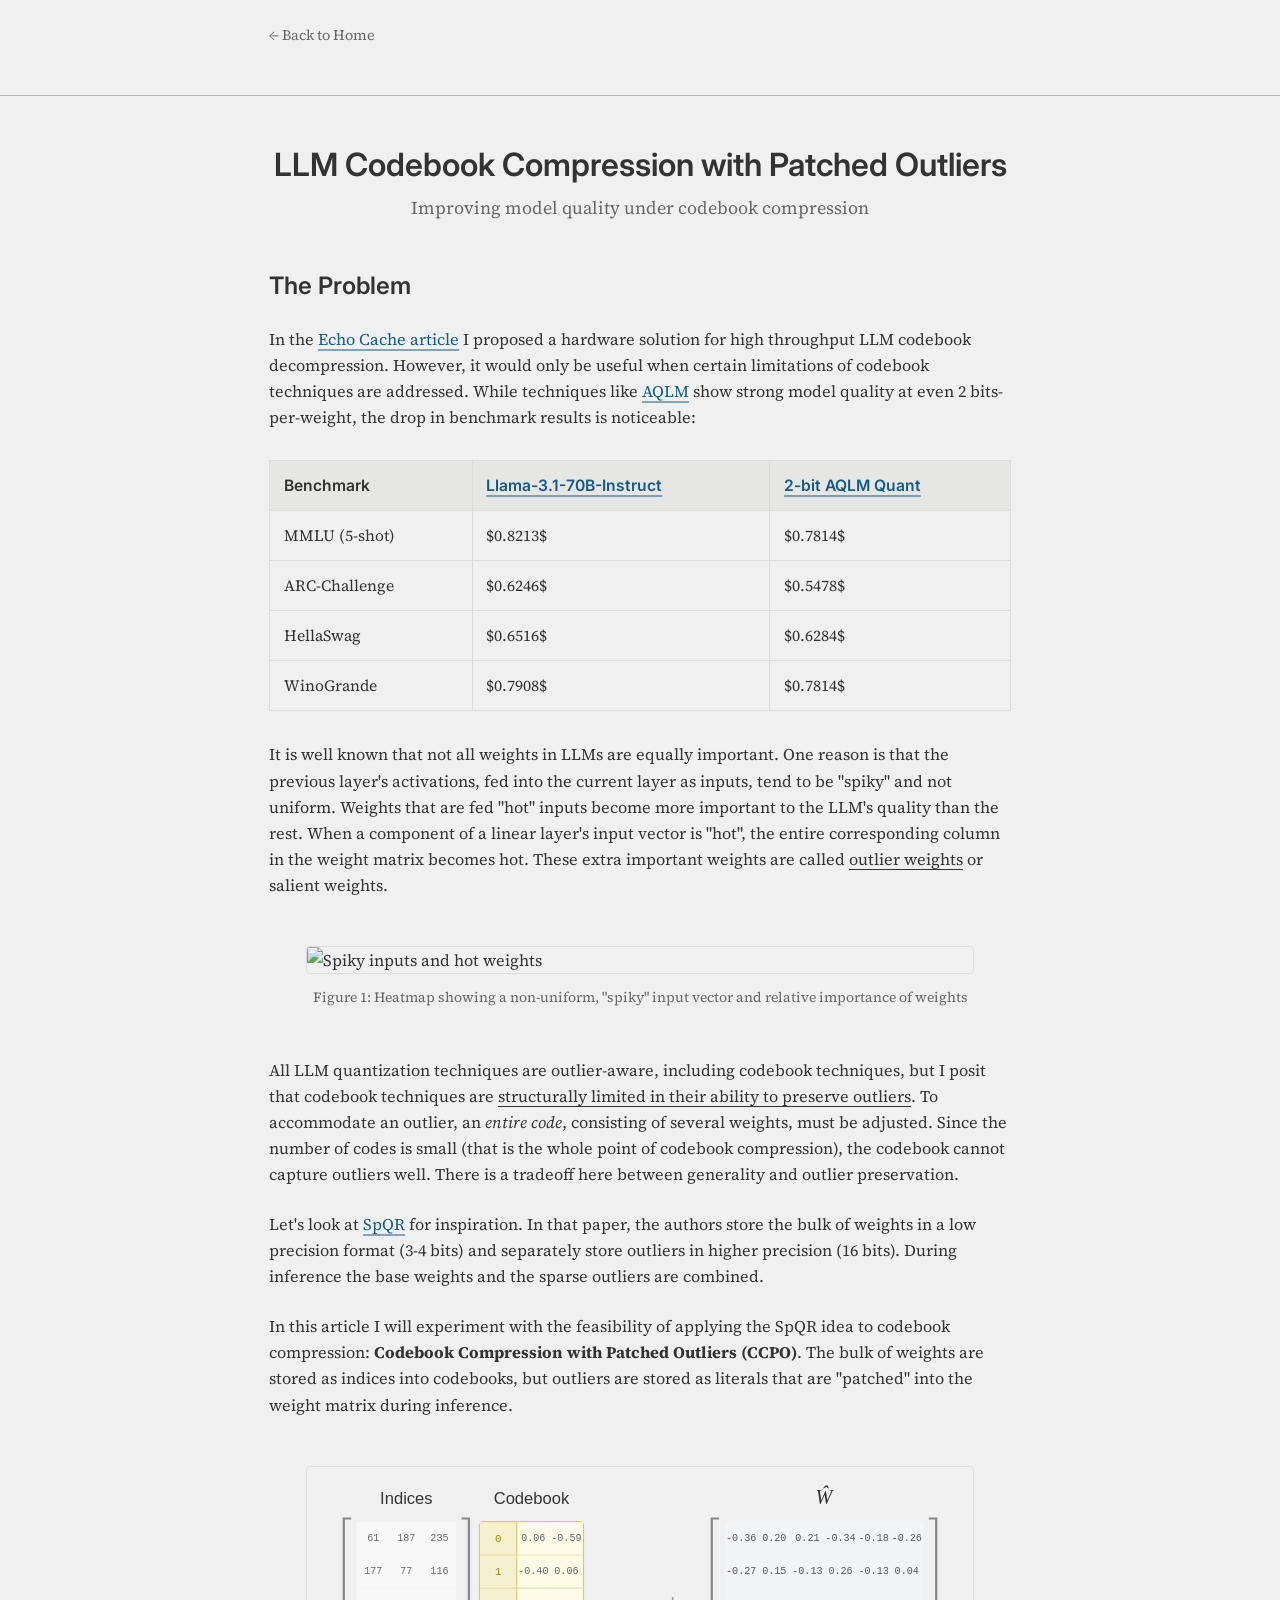
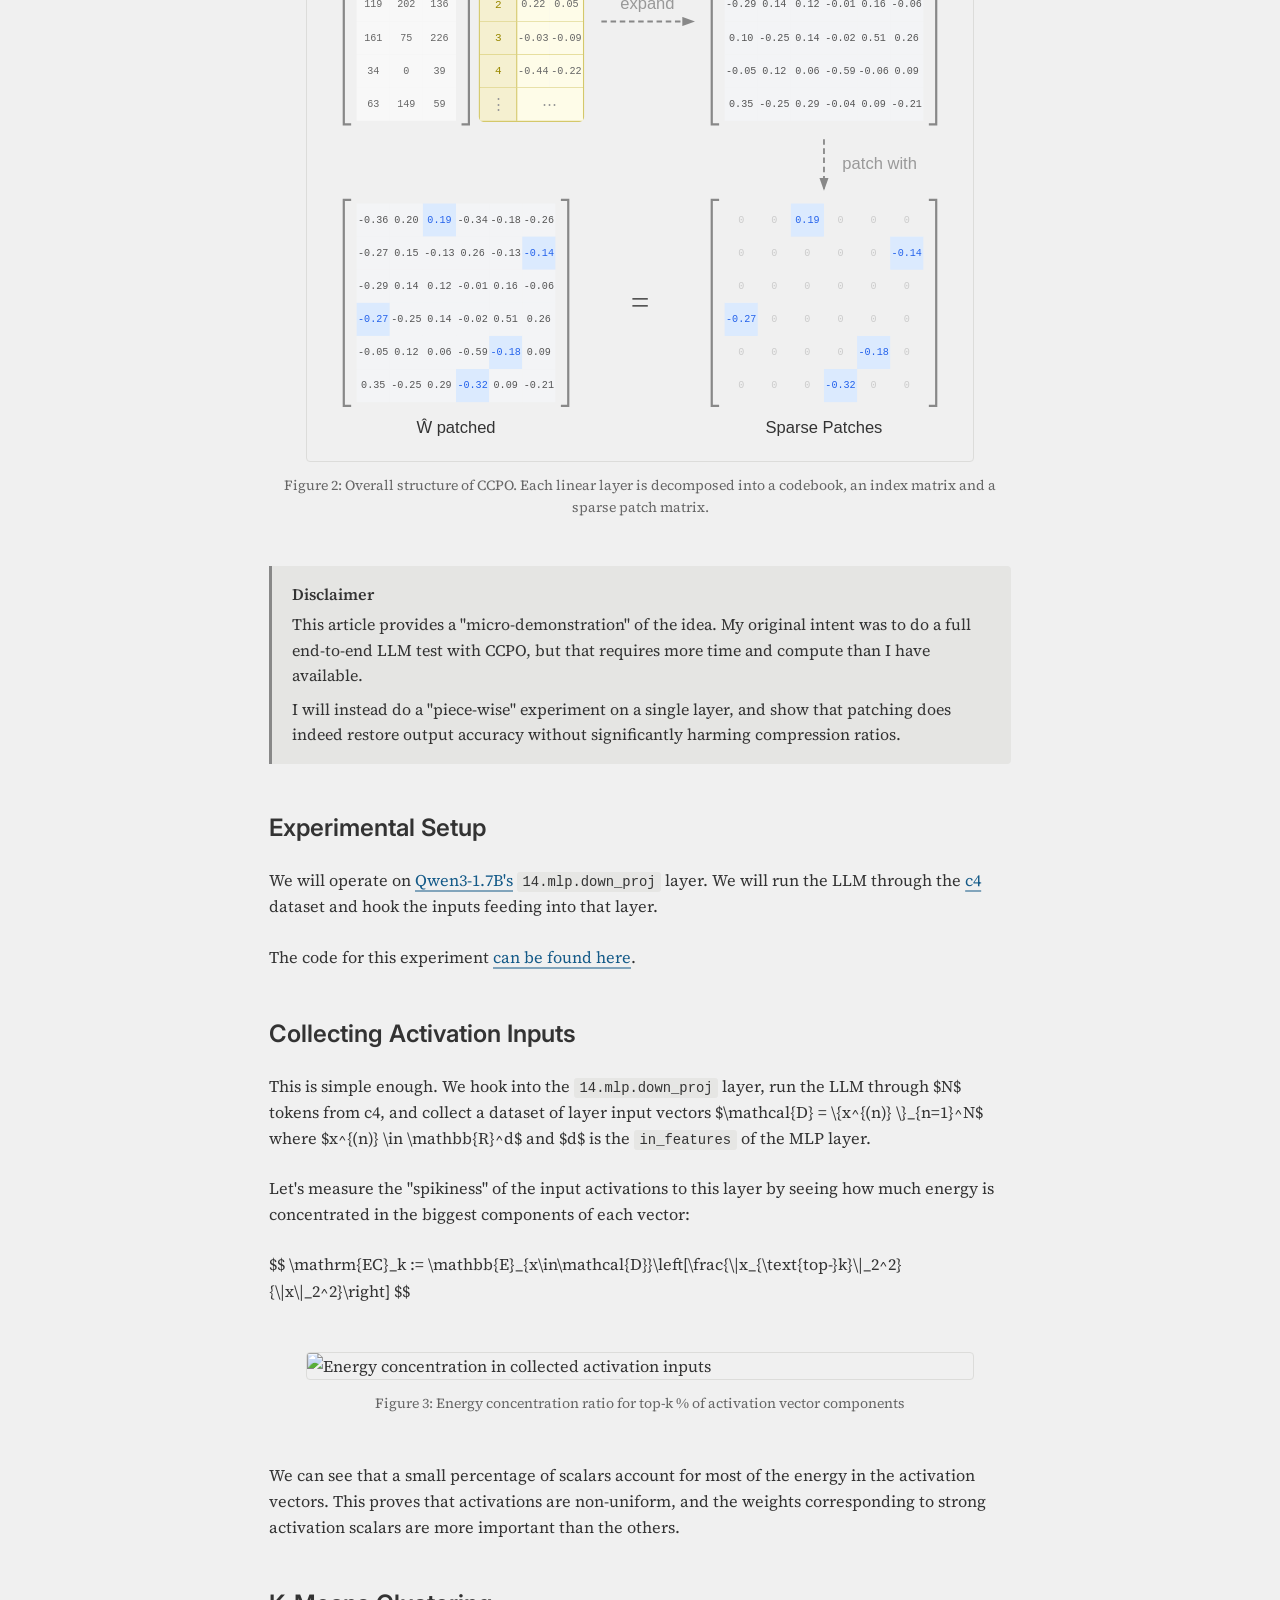
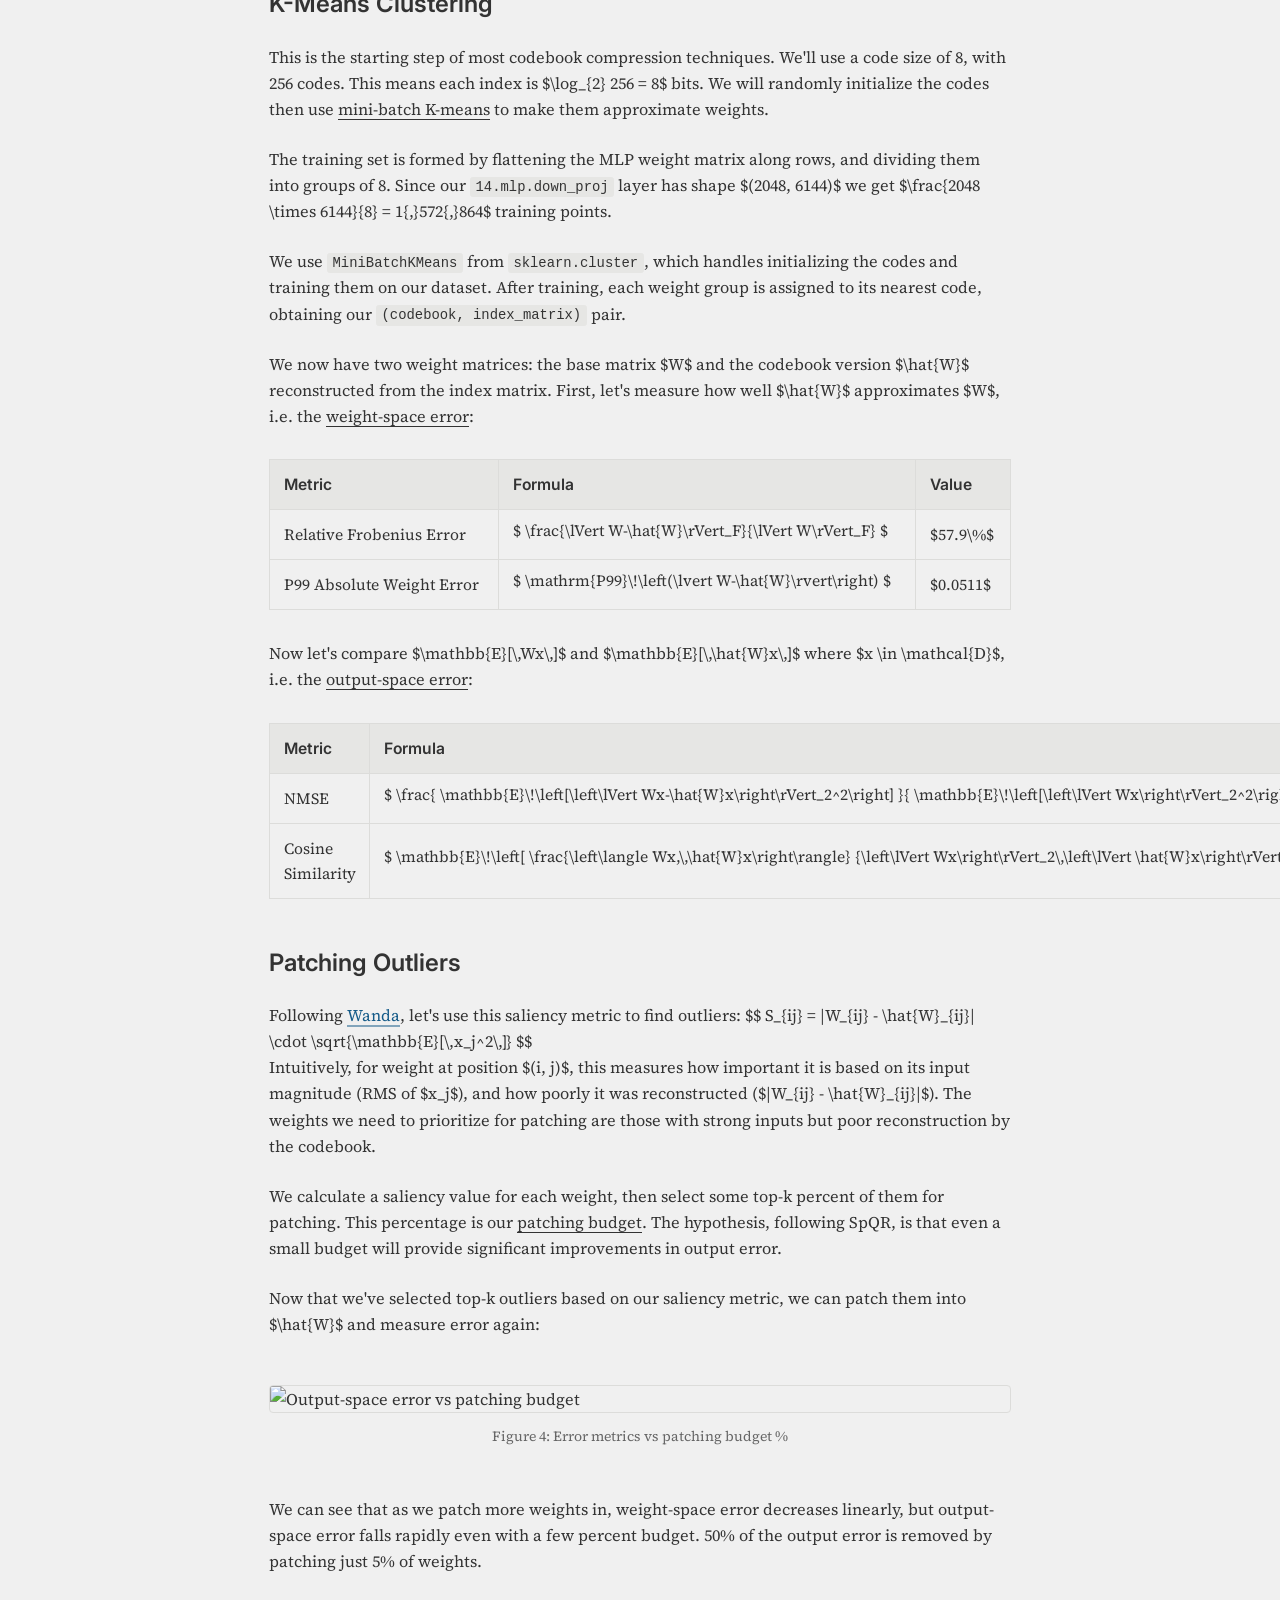
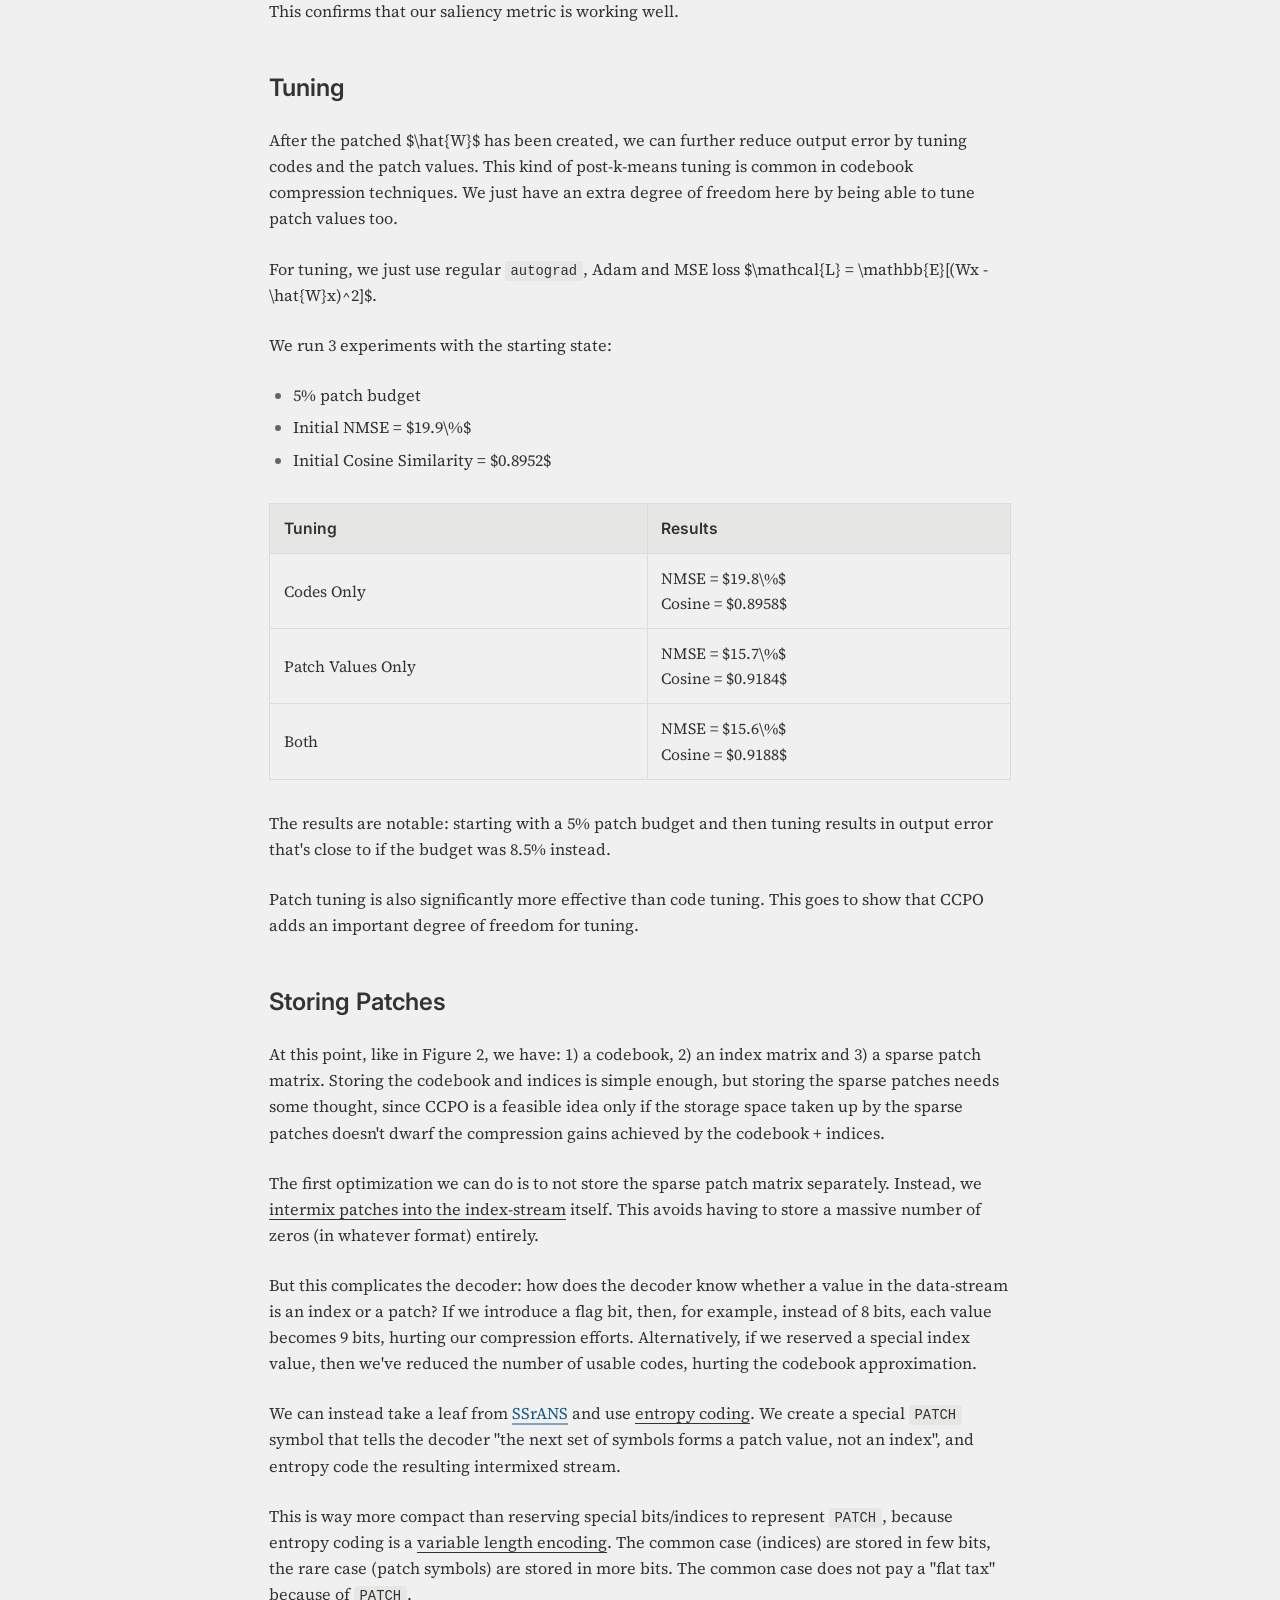
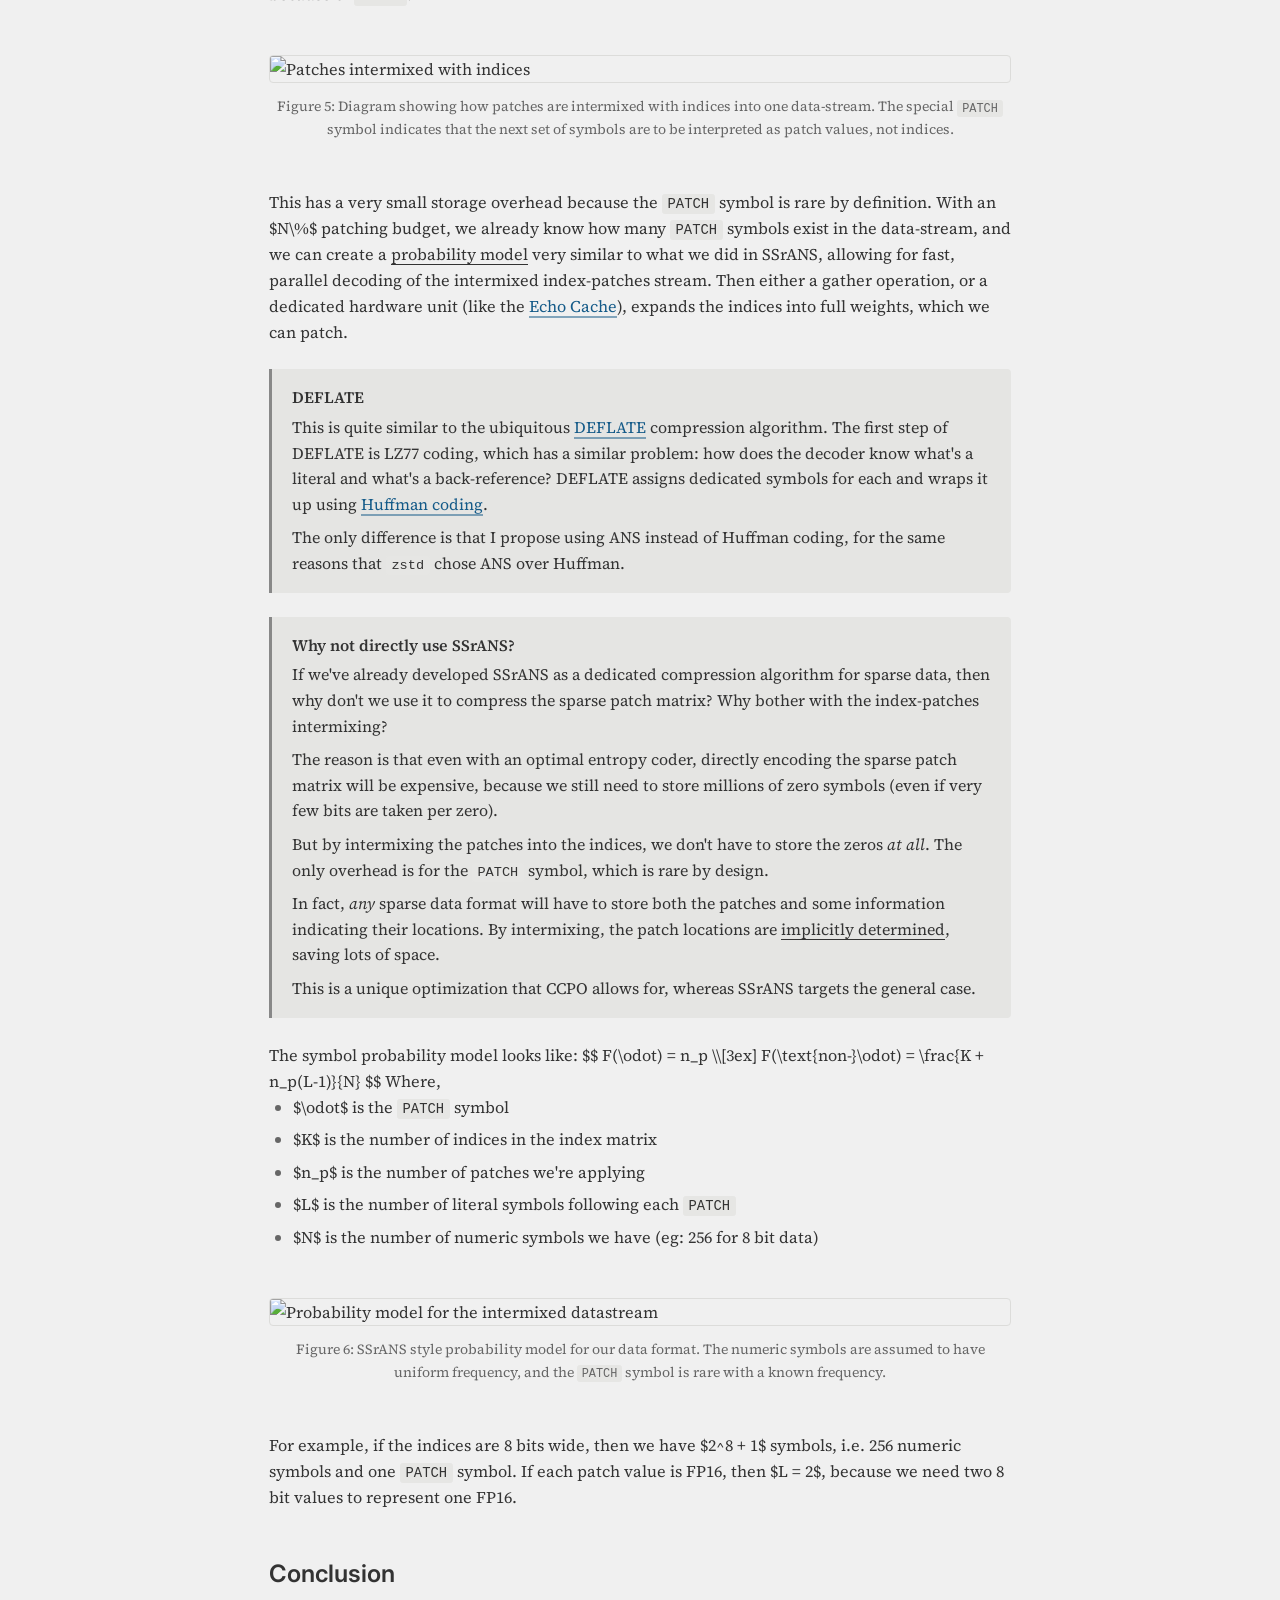
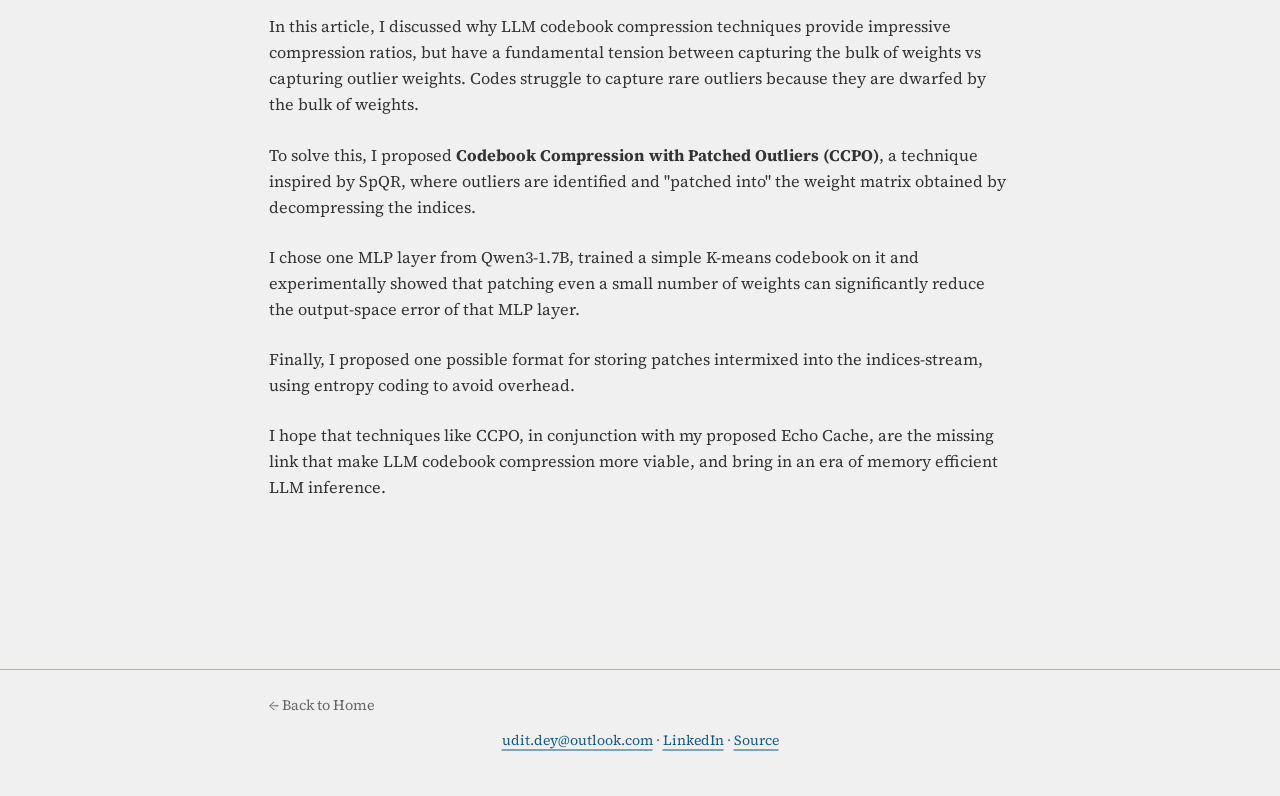
==== commit 11096246: "CCPO finishing touches" ====
--- a/ccpo.html
+++ b/ccpo.html
@@ -404,7 +404,7 @@
                     This is a unique optimization that CCPO allows for, whereas SSrANS targets the general case.
                 </p>
             </div>
-            Like in SSrANS, we can create a probability model:
+            The symbol probability model looks like:
             $$
             F(\odot) = n_p \\[3ex]
             F(\text{non-}\odot) = \frac{K + n_p(L-1)}{N}
@@ -460,7 +460,6 @@
     <footer>
         <div class="container">
             <a href="index.html#ccpo" class="back-link">← Back to Home</a>
-            <strong>Contact</strong>
             <p>
                 <a href="mailto:udit.dey@outlook.com">udit.dey@outlook.com</a> ·
                 <a href="https://www.linkedin.com/in/udit-dey-756352268/">LinkedIn</a> ·
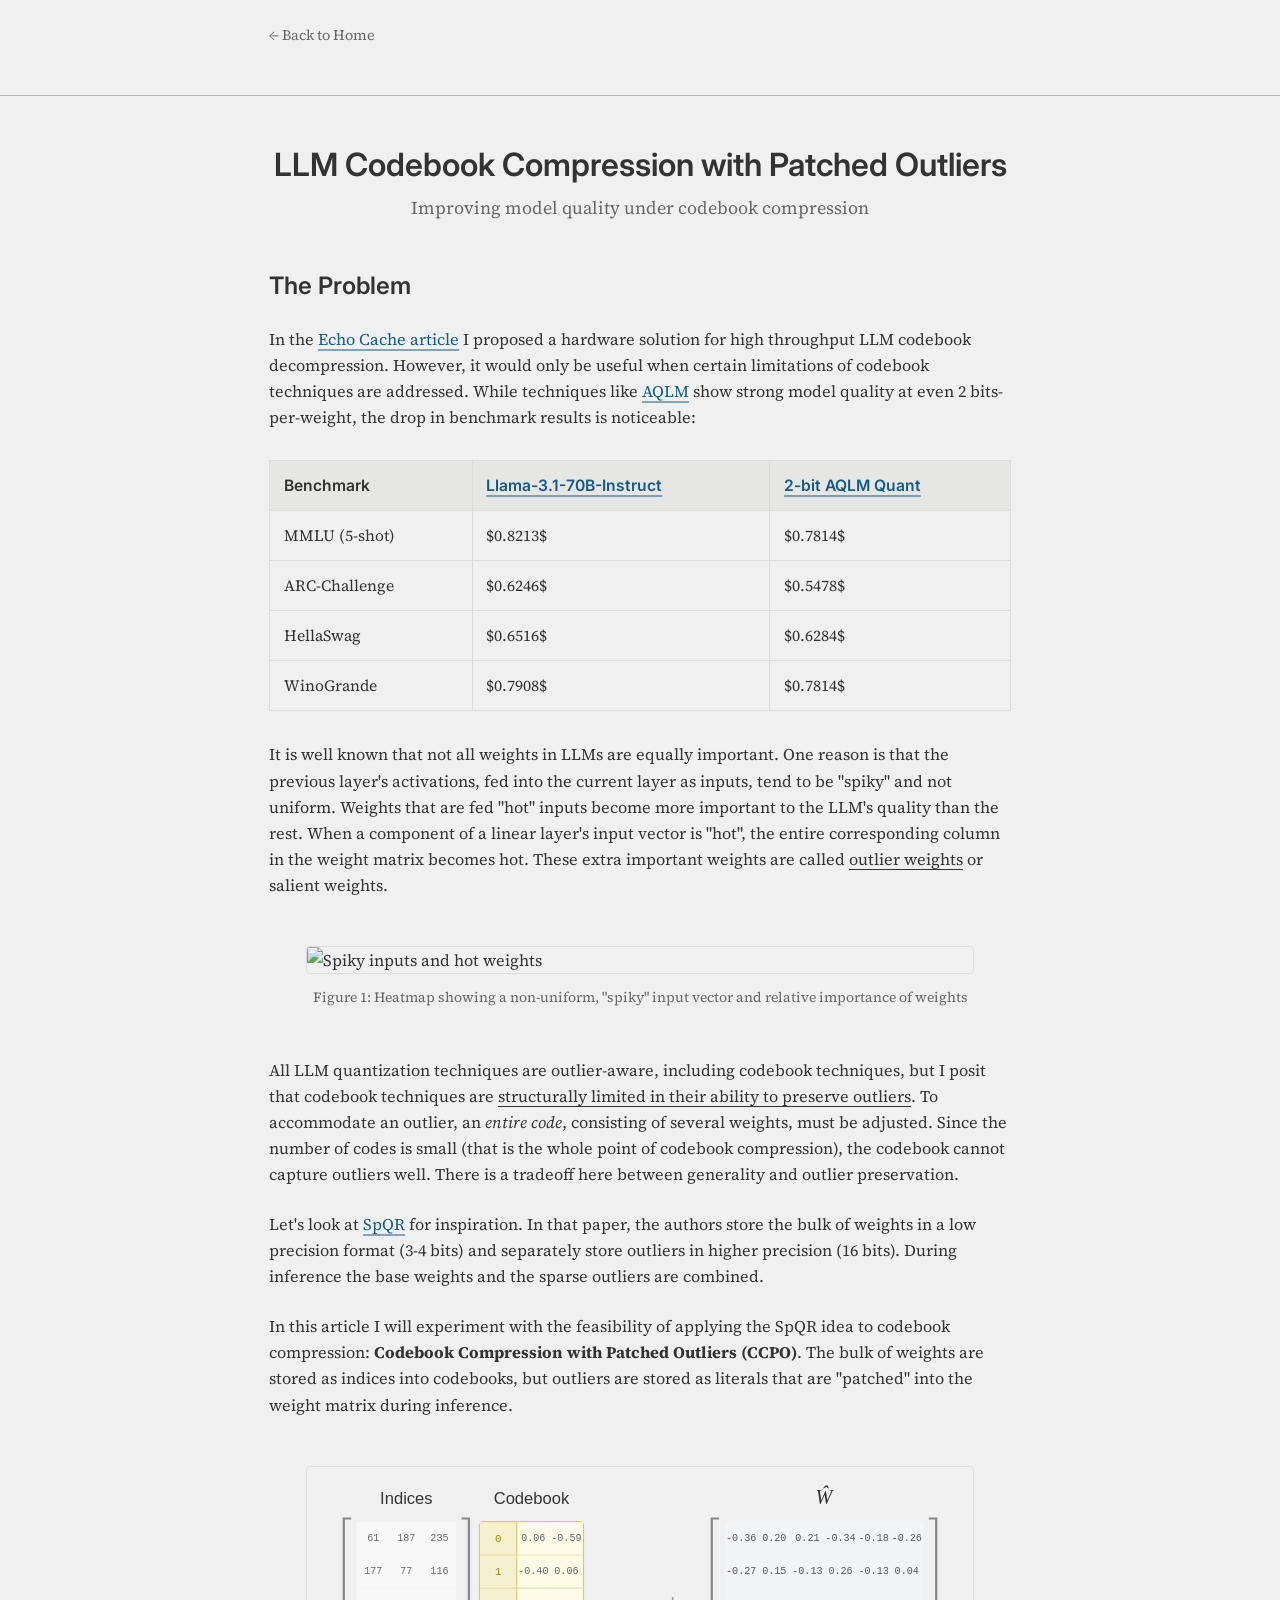
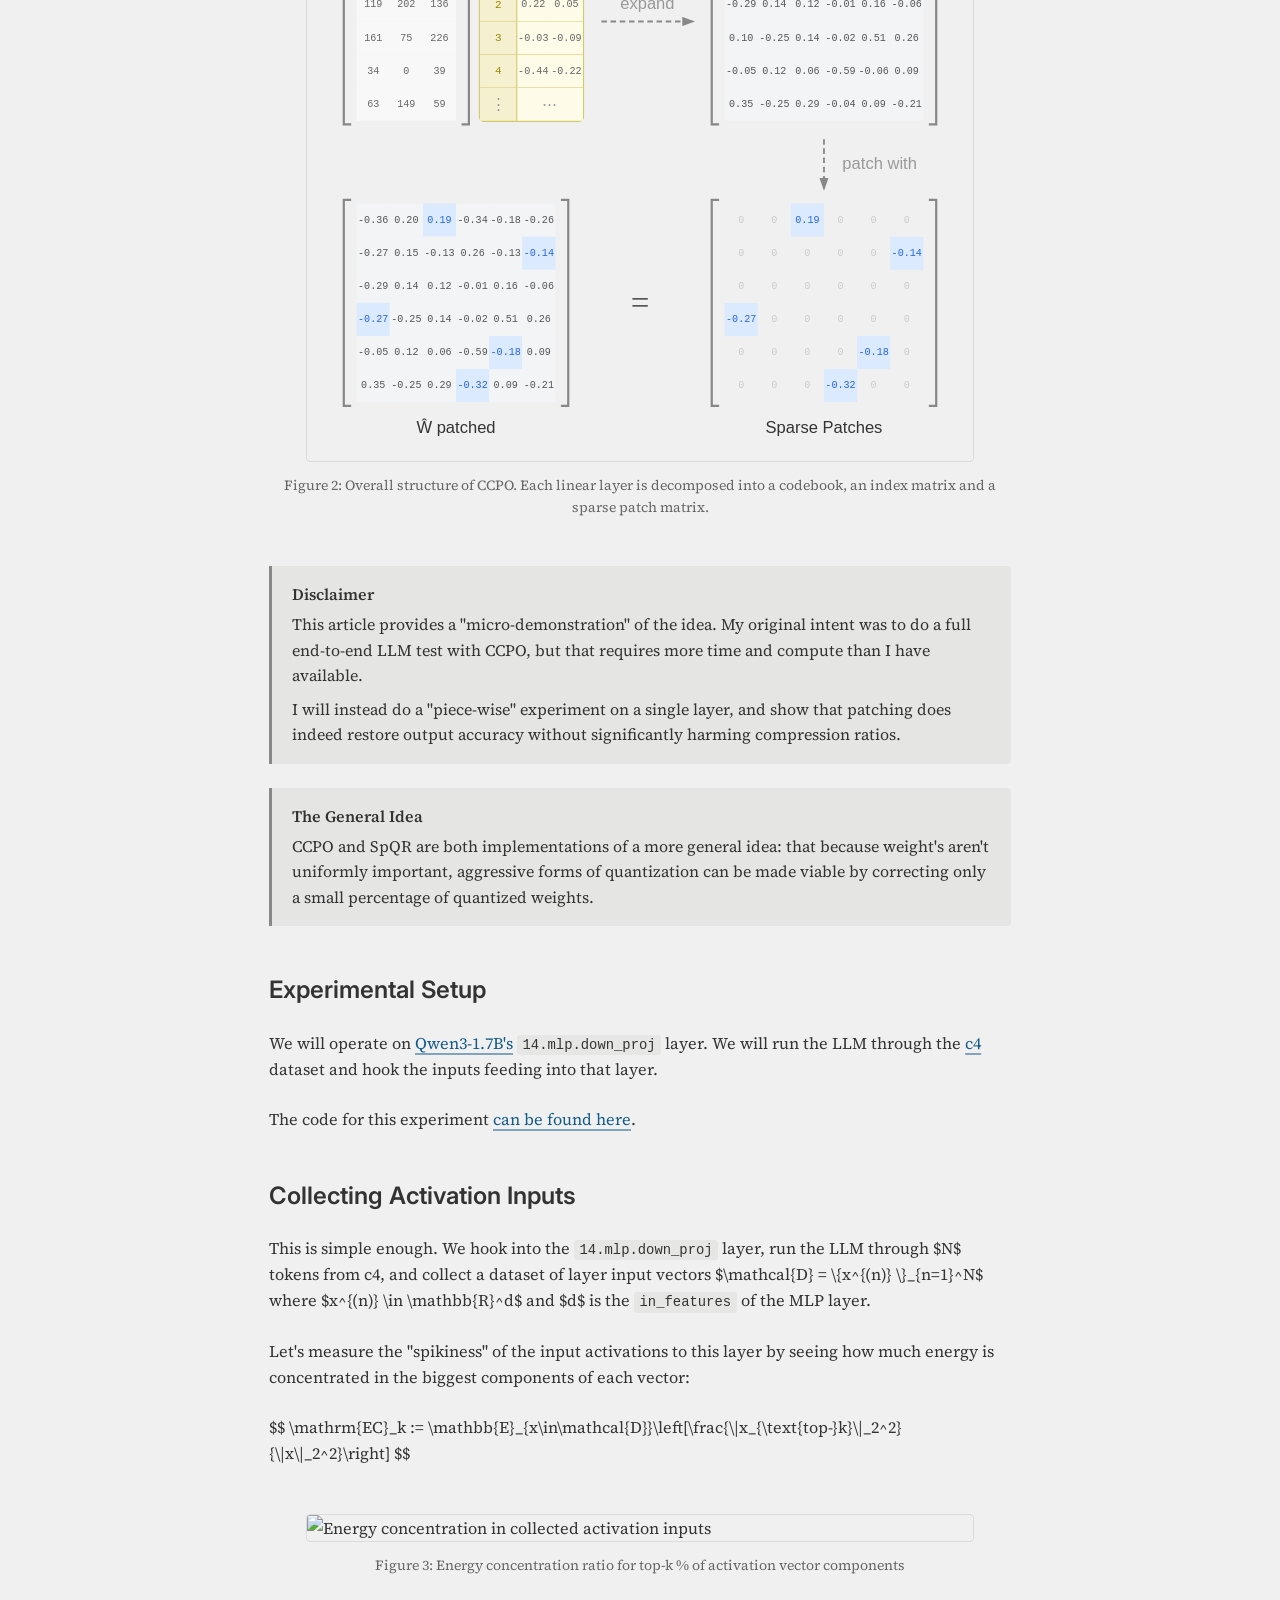
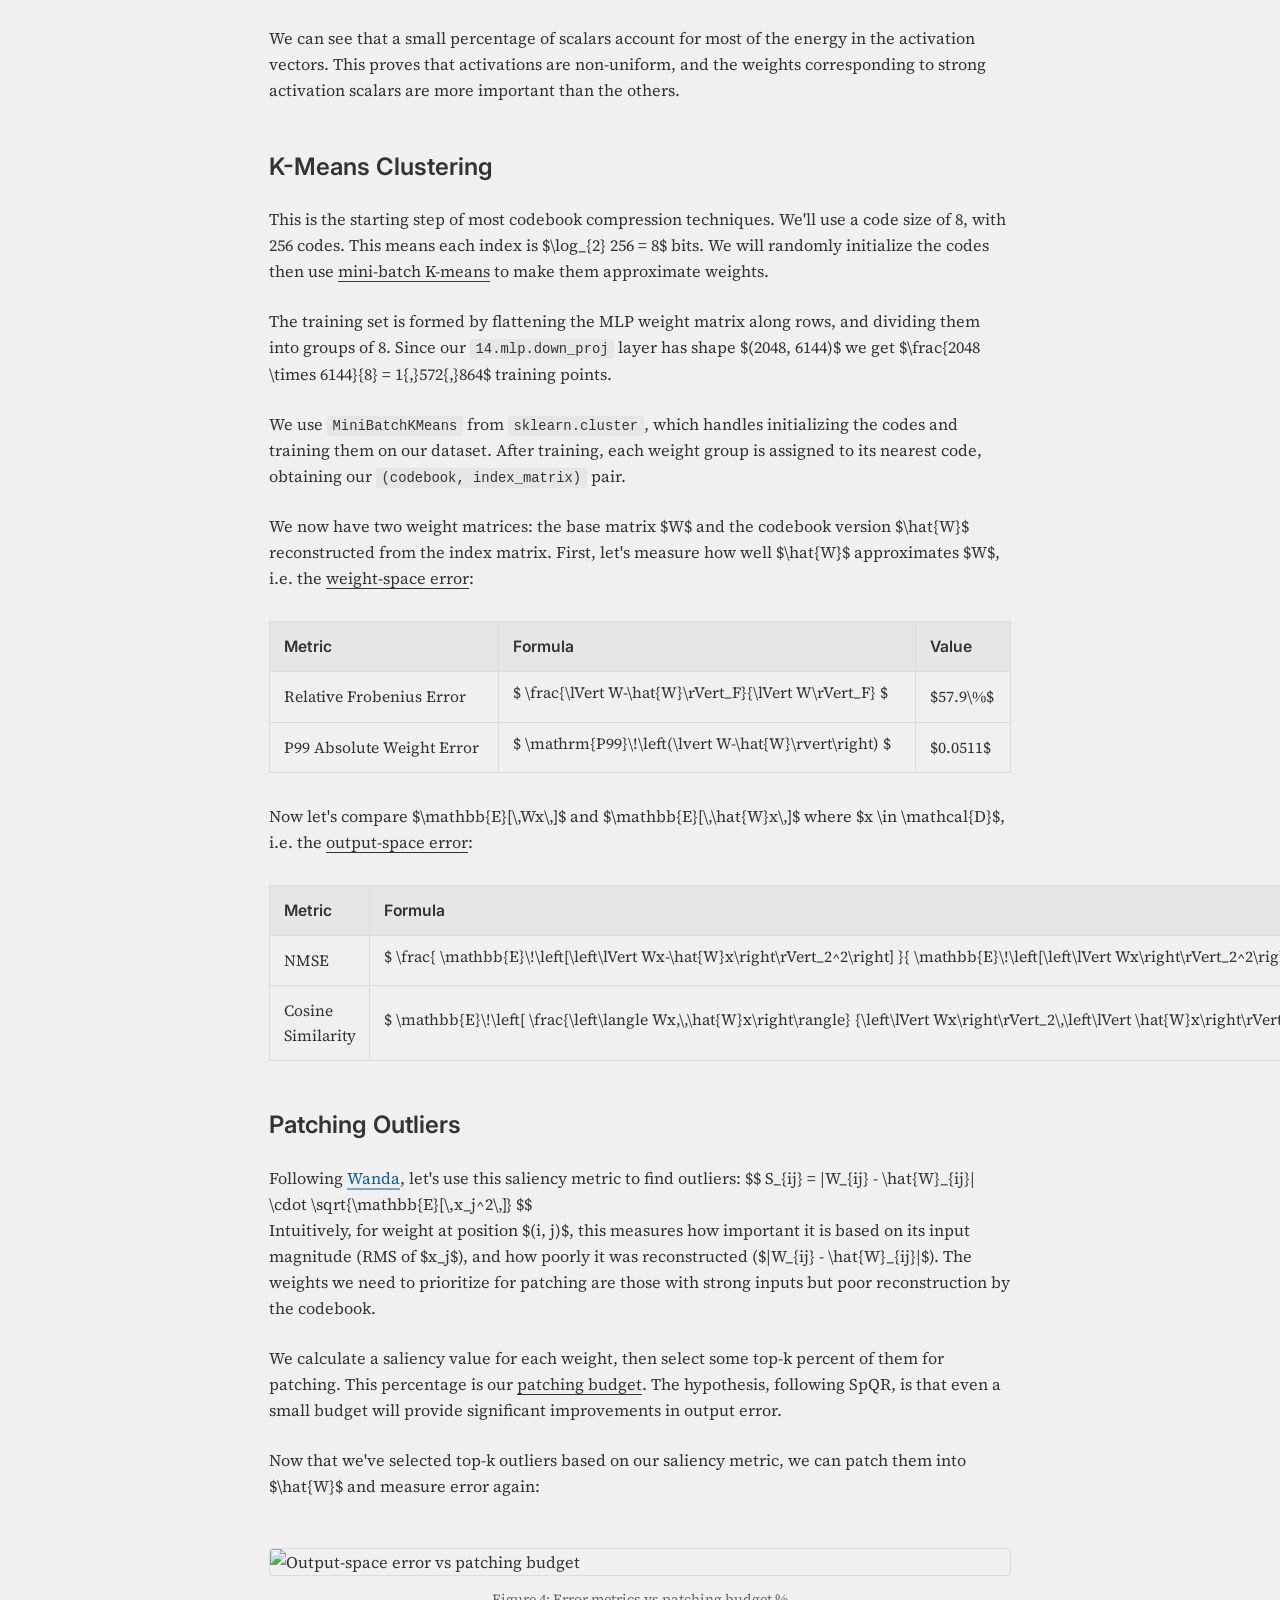
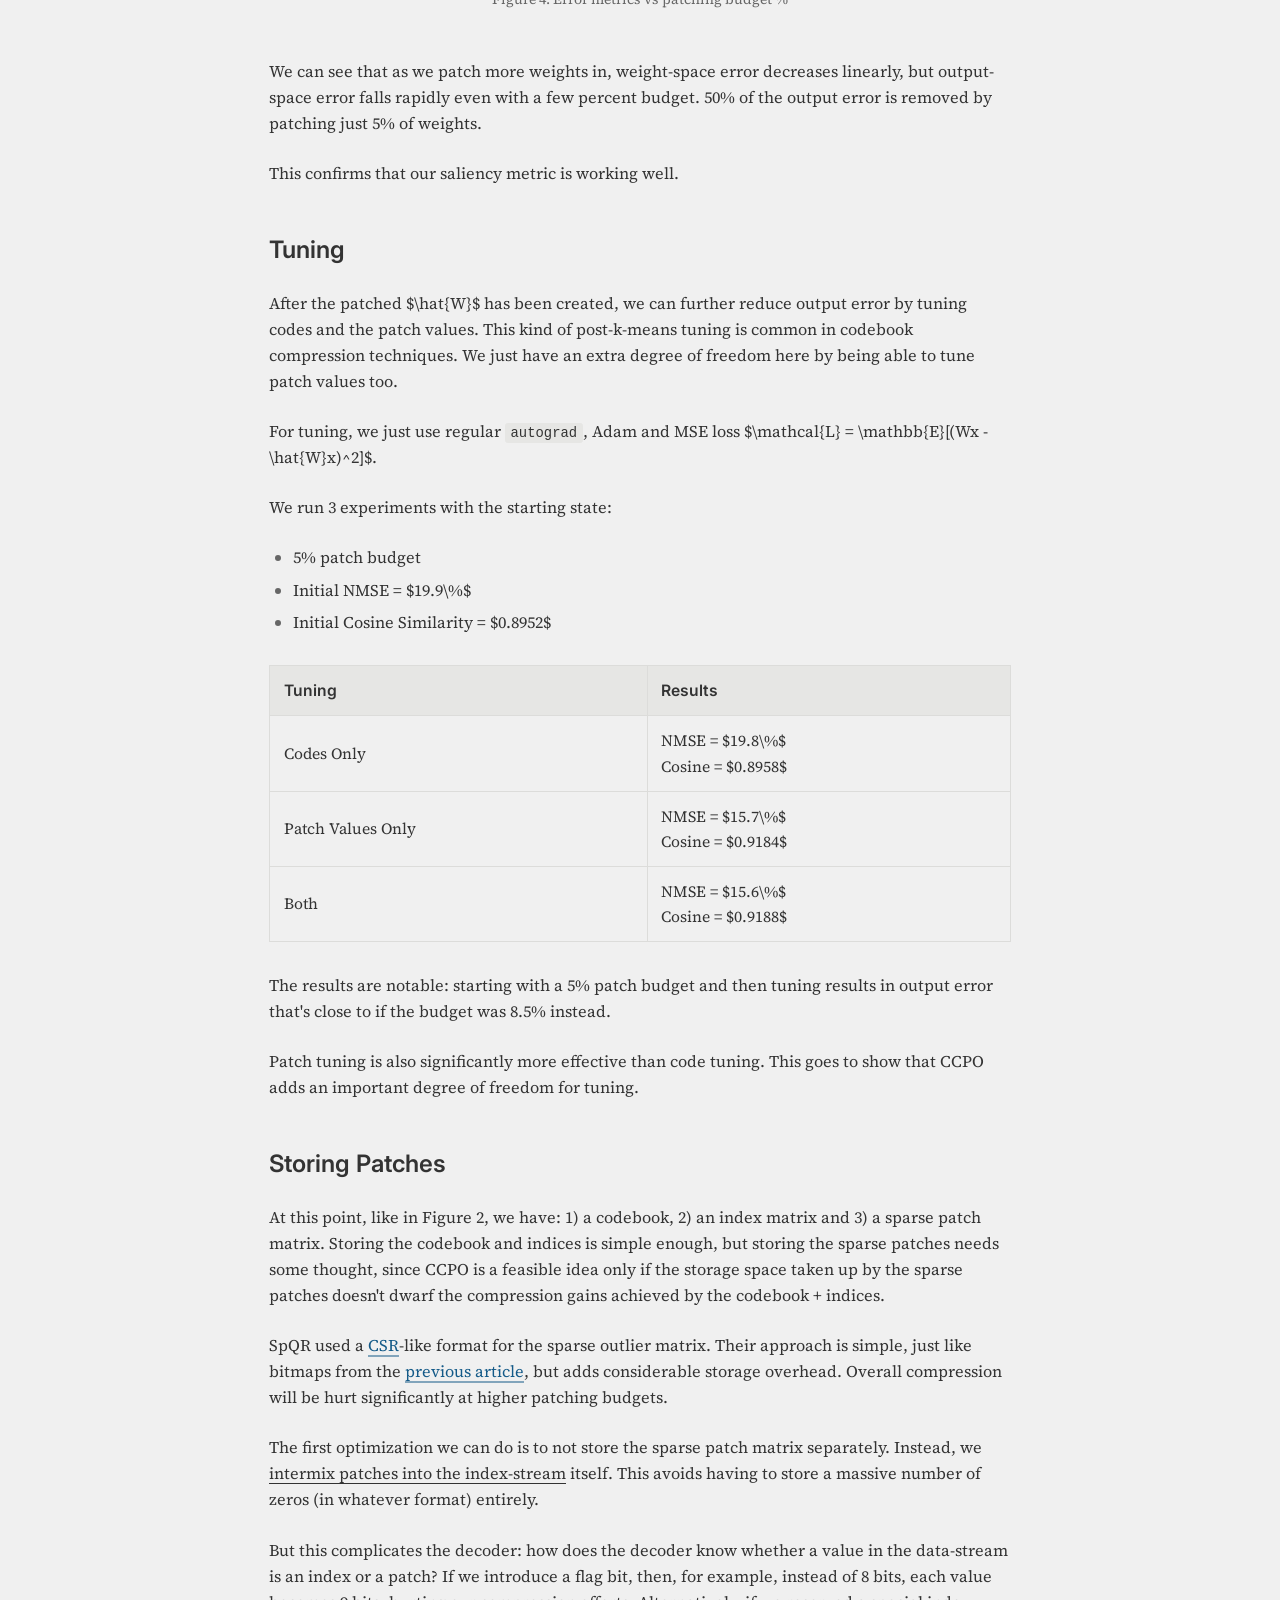
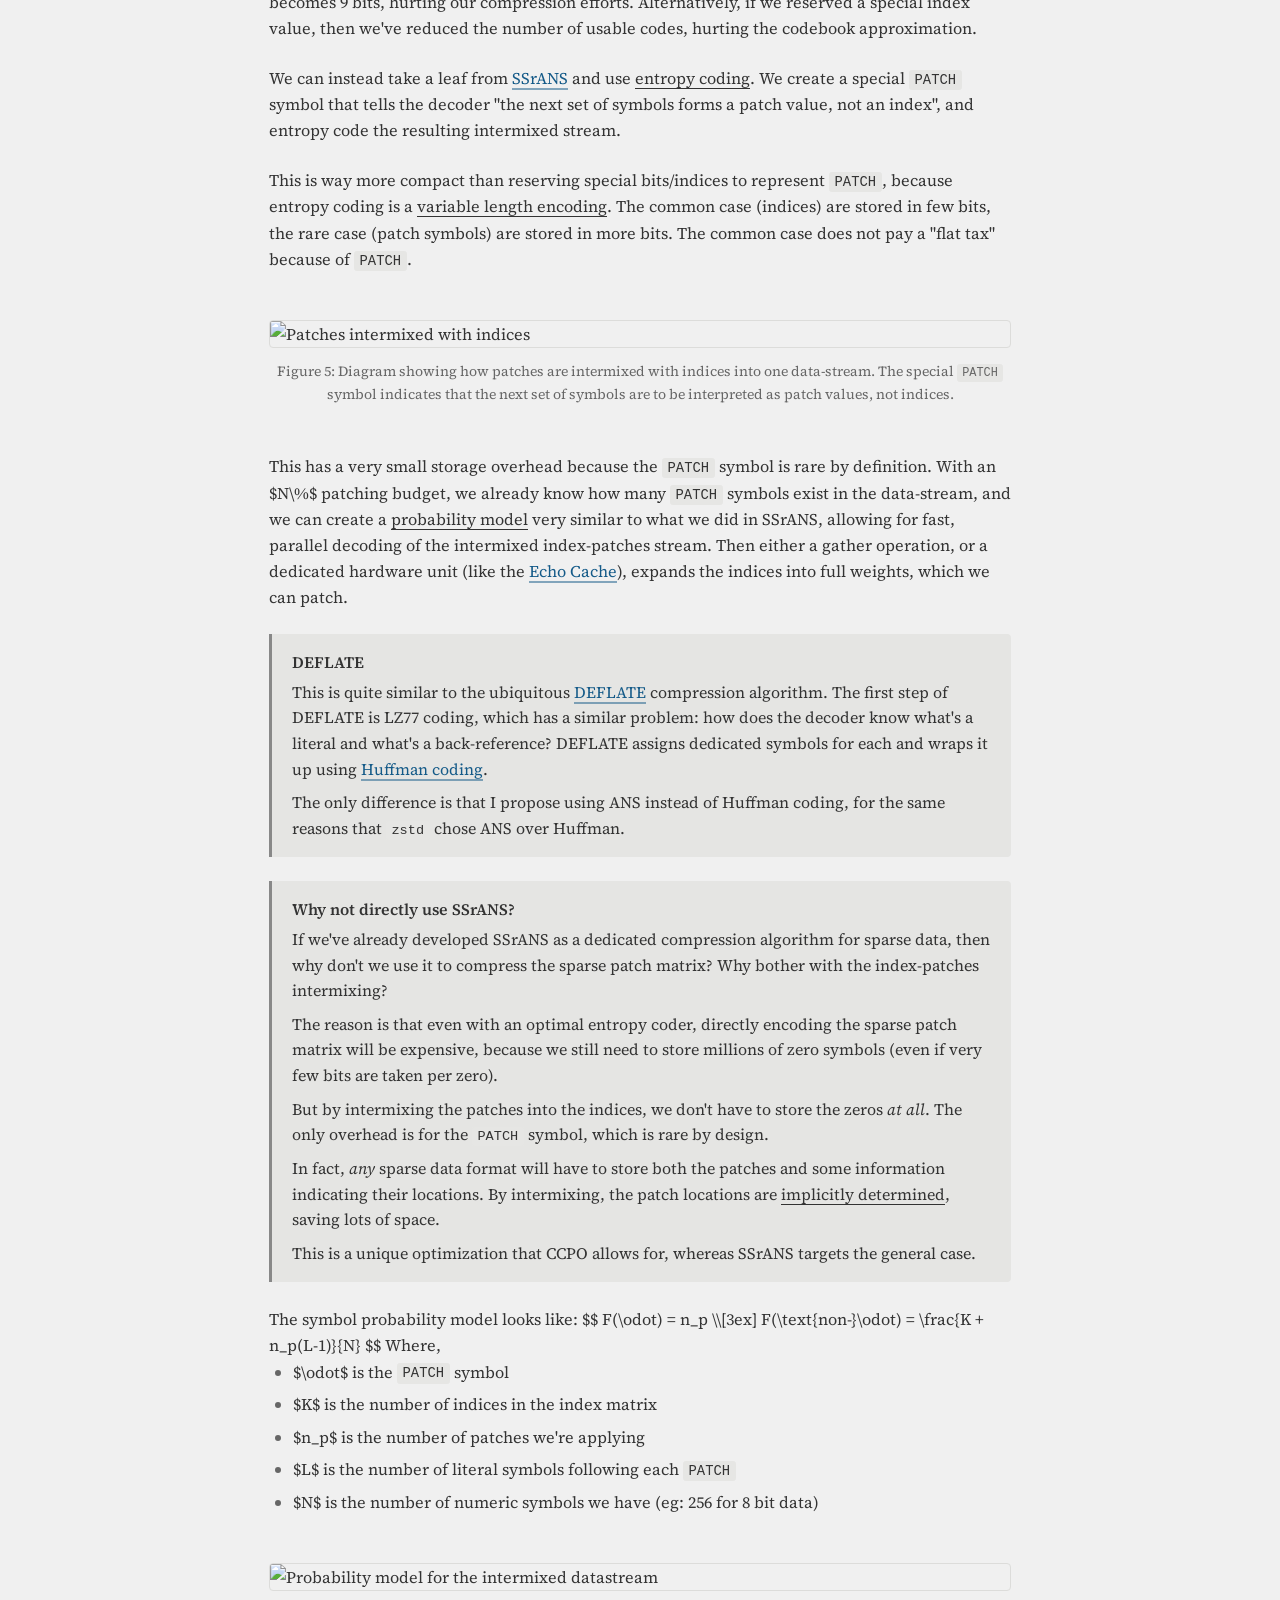
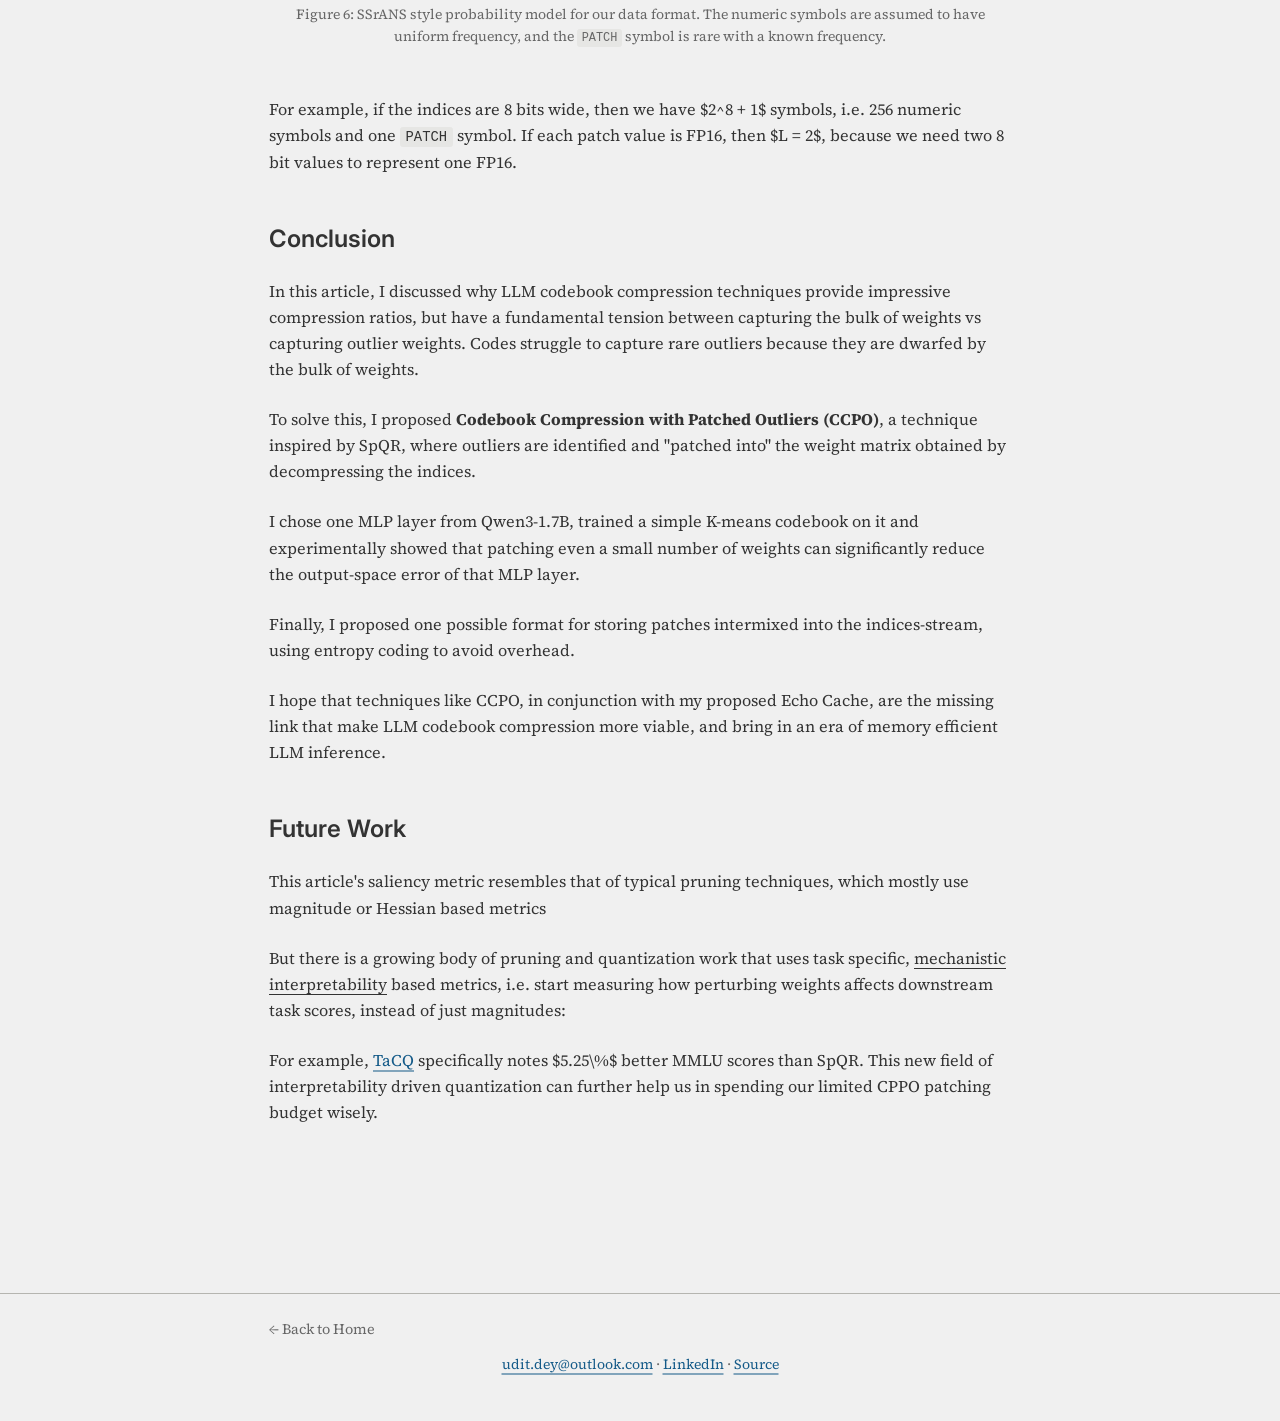
==== commit ae60fe9d: "Final final touches" ====
--- a/ccpo.html
+++ b/ccpo.html
@@ -117,6 +117,14 @@
                     restore output accuracy without significantly harming compression ratios.
                 </p>
             </div>
+            <div class="callout aside">
+                <strong>The General Idea</strong>
+                <p>
+                    CCPO and SpQR are both implementations of a more general idea: that because weight's aren't
+                    uniformly important, aggressive forms of quantization can be made viable by correcting only a small
+                    percentage of quantized weights.
+                </p>
+            </div>
 
             <h2>Experimental Setup</h2>
             <p>
@@ -127,7 +135,7 @@
             </p>
             <p>
                 The code for this experiment <a
-                    href="https://github.com/UditDey/pitch_site/blob/main/code/ccpo/ccpo_expriment.ipynb">can be
+                    href="https://github.com/UditDey/pitch_site/blob/main/code/ccpo/ccpo_experiment.ipynb">can be
                     found here</a>.
             </p>
 
@@ -326,6 +334,13 @@
                 matrix. Storing the codebook and indices is simple enough, but storing the sparse patches needs some
                 thought, since CCPO is a feasible idea only if the storage space taken up by the sparse patches doesn't
                 dwarf the compression gains achieved by the codebook + indices.
+            </p>
+            <p>
+                SpQR used a <a
+                    href="https://en.wikipedia.org/wiki/Sparse_matrix#Compressed_sparse_row_(CSR,_CRS_or_Yale_format)">CSR</a>-like
+                format for the sparse outlier matrix. Their approach is simple, just like bitmaps from the <a
+                    href="ssrans.html">previous article</a>, but adds considerable storage overhead. Overall compression
+                will be hurt significantly at higher patching budgets.
             </p>
             <p>
                 The first optimization we can do is to not store the sparse patch matrix separately. Instead, we
@@ -454,6 +469,22 @@
                 I hope that techniques like CCPO, in conjunction with my proposed Echo Cache, are the missing link that
                 make LLM codebook compression more viable, and bring in an era of memory efficient LLM inference.
             </p>
+
+            <h2>Future Work</h2>
+            <p>
+                This article's saliency metric resembles that of typical pruning techniques, which mostly use magnitude
+                or Hessian based metrics
+            </p>
+            <p>
+                But there is a growing body of pruning and quantization work that uses task specific, <u>mechanistic
+                    interpretability</u> based metrics, i.e. start measuring how perturbing weights affects downstream
+                task scores, instead of just magnitudes:
+            </p>
+            <p>
+                For example, <a href="https://arxiv.org/abs/2504.07389">TaCQ</a> specifically notes $5.25\%$ better MMLU
+                scores than SpQR. This new field of interpretability driven quantization can further help us in spending
+                our limited CPPO patching budget wisely.
+            </p>
         </div>
     </main>
 
